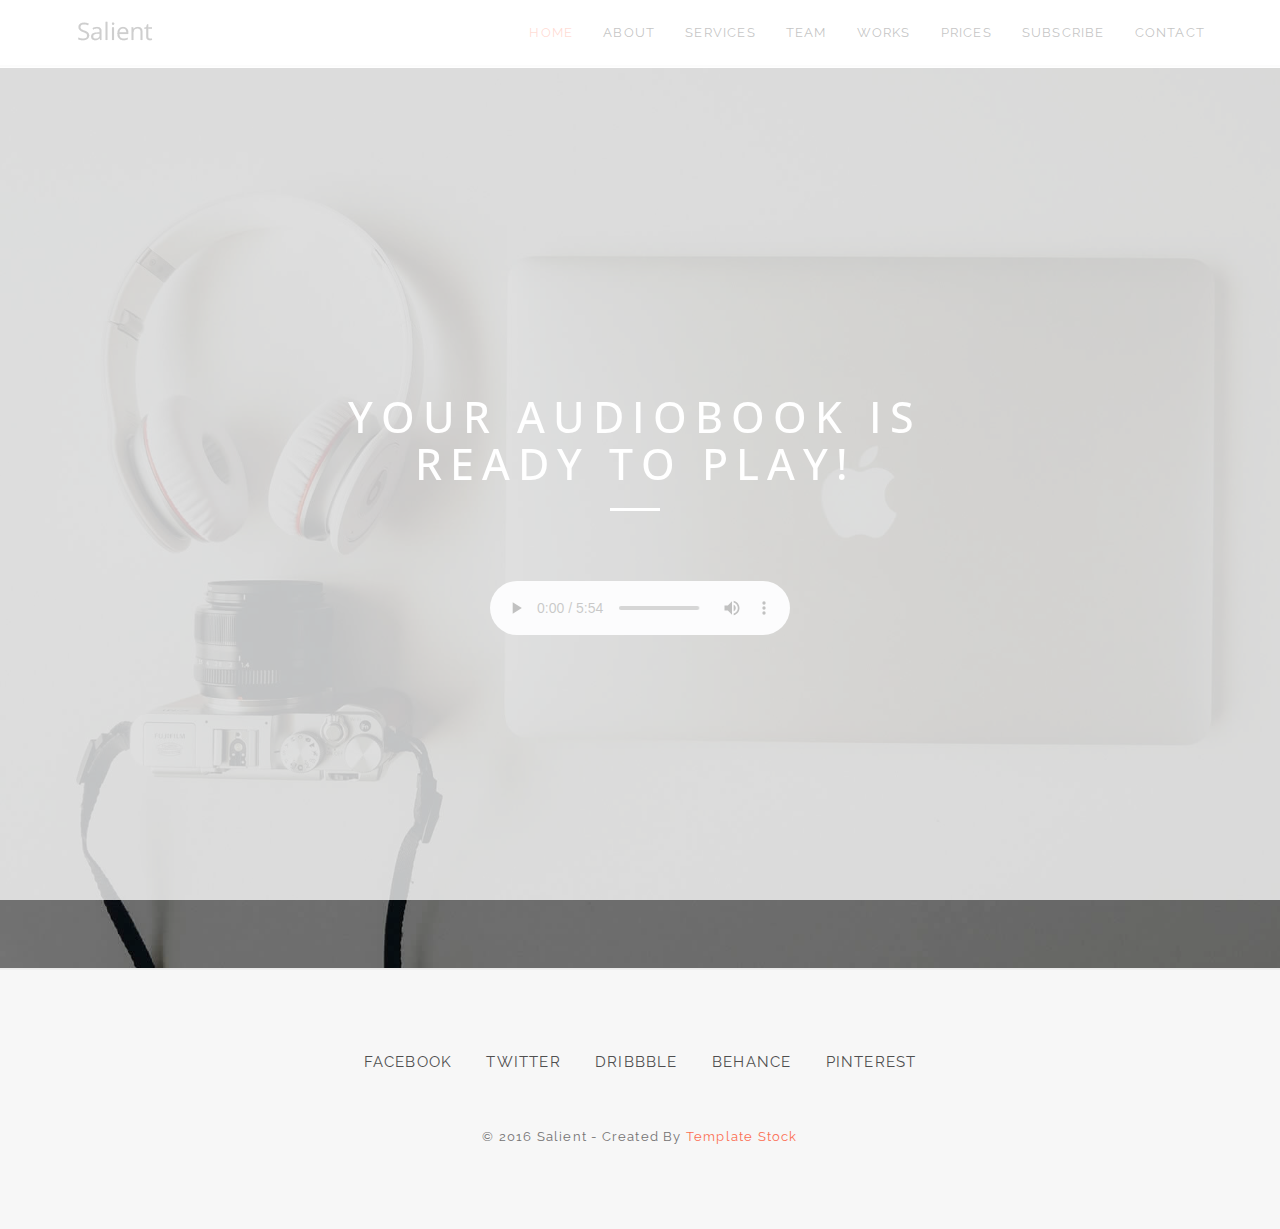
==== templates/index.html @ 5ad62d3e "Initial commit" ====
﻿<!DOCTYPE html>
<!--
	Salient by TEMPLATE STOCK
	templatestock.co @templatestock
	Released for free under the Creative Commons Attribution 3.0 license (templated.co/license)
-->
<html lang="en">
<head>

  <meta charset="utf-8">
  <meta http-equiv="X-UA-Compatible" content="IE=edge">
  <meta name="viewport" content="width=device-width, initial-scale=1">
  <title>Salient - Free Responsive HTML5 Template | Template Stock</title>

  <!-- Custom Google fonts -->
  <link href='http://fonts.googleapis.com/css?family=Raleway:400,500,300,700' rel='stylesheet' type='text/css'>
  <link href="http://fonts.googleapis.com/css?family=Crimson+Text:400,600" rel="stylesheet" type="text/css">
  <link href="http://fonts.googleapis.com/css?family=Open+Sans:400,300,600" rel="stylesheet" type="text/css">

  <!-- Bootstrap CSS Style -->
  <link rel="stylesheet" href="assets/css/bootstrap.min.css">

  <!-- Template CSS Style -->
  <link rel="stylesheet" href="assets/css/style.css">

  <!-- Animate CSS  -->
  <link rel="stylesheet" href="assets/css/animate.css">

  <!-- FontAwesome 4.3.0 Icons  -->
  <link rel="stylesheet" href="assets/css/font-awesome.min.css">

  <!-- et line font  -->
  <link rel="stylesheet" href="assets/css/et-line-font/style.css">

  <!-- BXslider CSS  -->
  <link rel="stylesheet" href="assets/css/bxslider/jquery.bxslider.css">

  <!-- Owl Carousel CSS Style -->
  <link rel="stylesheet" href="assets/css/owl-carousel/owl.carousel.css">
  <link rel="stylesheet" href="assets/css/owl-carousel/owl.theme.css">
  <link rel="stylesheet" href="assets/css/owl-carousel/owl.transitions.css">

  <!-- Magnific-Popup CSS Style -->
  <link rel="stylesheet" href="assets/css/magnific-popup/magnific-popup.css">

  <!-- HTML5 Shim and Respond.js IE8 support of HTML5 elements and media queries -->
  <!-- WARNING: Respond.js doesn't work if you view the page via file:// -->
  <!--[if lt IE 9]>
    <script src="https://oss.maxcdn.com/html5shiv/3.7.2/html5shiv.min.js"></script>
    <script src="https://oss.maxcdn.com/respond/1.4.2/respond.min.js"></script>
  <![endif]-->
	
</head>
<body>

  <!-- Preload the Whole Page -->
  <div id="preloader">      
    <div id="loading-animation">&nbsp;</div>
  </div>

  <!-- Navbar -->
  <header class="header">
    <nav class="navbar navbar-default navbar-static-top">
      <div class="container">
      <!-- Brand and toggle get grouped for better mobile display -->
        <div class="navbar-header">
          <button type="button" class="navbar-toggle collapsed" data-toggle="collapse" data-target="#navigation-nav">
            <span class="sr-only">Toggle navigation</span>
            <span class="icon-bar"></span>
            <span class="icon-bar"></span>
            <span class="icon-bar"></span>
          </button>
           <a class="navbar-brand" href="#"><img src="assets/images/logo.png" alt=""></a>
        </div>
        <!-- Collect the nav links, forms, and other content for toggling -->
        <div class="collapse navbar-collapse" id="navigation-nav">
          <ul class="nav navbar-nav navbar-right">
            <li class="active"><a class="section-scroll" href="#wrapper">Home</a></li>
            <li><a href="#landing-offer">About</a></li>
            <li><a href="#features-section">Services</a></li>
            <li><a href="#team-section">Team</a></li>
            <li><a href="#screenshots-section">Works</a></li>
            <li><a href="#prices-section">Prices</a></li>
            <li><a href="#subscribe-section">Subscribe</a></li>
            <li><a href="#contact-section">Contact</a></li>
          </ul>
        </div><!-- /.navbar-collapse -->
      </div><!-- /.container -->
    </nav>
  </header>
  <!-- End Navbar -->

  <div id="wrapper">

  <!-- Hero
  ================================================== -->
    <section>
      <div id="hero-section" class="landing-hero" data-stellar-background-ratio="0">
        <div class="hero-content">
          <div class="container">
            <div class="row">
              <div class="col-sm-8 col-sm-offset-2">

                <div class="hero-text">
                  <div class="herolider">
                    <ul class="caption-slides">

                      <li class="caption">
                        <h1>Your Audiobook Is Ready To Play!</h1>
                        <div class="div-line"></div>
                        <p class="hero" id="video-file-name"></p>
                      </li>

                      <li class="caption">
                        <h1>Click to Play</h1>
                        <div class="div-line"></div>
                        <p class="hero">Design &amp; Development</p>
                      </li>


                    </ul>
                  </div> <!-- end herolider -->
                </div> <!-- end hero-text -->

                <div class="hero-btn">
                  <div class="container-md">
                    <audio controls preload="auto">
                        <source src="../audio/transcript.mp3" type="audio/mpeg">
                    </audio>
                </div> <!-- end hero-btn -->

              </div> <!-- end col-md-6 -->
            </div> <!-- end row -->
          </div> <!-- End container -->
        </div> <!-- End hero-content -->
      </div> <!-- End hero-section -->
    </section>
    <!-- End hero section -->


    <section>
      <div class="sep-section"></div>
    </section>

   
    <!-- Footer
    ================================================== -->
    <footer>
      <div id="footer-section" class="text-center">
        <div class="container">
          <div class="row">
            <div class="col-sm-8 col-sm-offset-2">
              <ul class="footer-social-links">
                <li><a href="#">Facebook</a></li>
                <li><a href="#">Twitter</a></li>
                <li><a href="#">Dribbble</a></li>
                <li><a href="#">Behance</a></li>
                <li><a href="#">Pinterest</a></li>
              </ul>
              <p class="copyright">
                &copy; 2016 Salient - Created By <a href="http://templatestock.co">Template Stock</a>
              </p>
            </div> <!-- End col-sm-8 -->
          </div> <!-- End row -->
        </div> <!-- End container -->
      </div> <!-- End footer-section  -->
    </footer>
    <!-- End footer -->

  </div> <!-- End wrapper -->

  <!-- Back-to-top
  ================================================== -->
  <div class="back-to-top">
    <i class="fa fa-angle-up fa-3x"></i>
  </div> <!-- end back-to-top -->

  <!-- JS libraries and scripts -->
  <script src="assets/js/jquery-1.11.3.min.js"></script>
  <script src="assets/js/bootstrap.min.js"></script>
  <script src="assets/js/bootstrap-hover-dropdown.min.js"></script>
  <script src="assets/js/jquery.appear.min.js"></script>
  <script src="assets/js/jquery.bxslider.min.js"></script>
  <script src="assets/js/jquery.owl.carousel.min.js"></script>
  <script src="assets/js/jquery.countTo.js"></script>
  <script src="assets/js/jquery.easing.1.3.js"></script>
  <script src="assets/js/jquery.imagesloaded.min.js"></script>
  <script src="assets/js/jquery.isotope.js"></script>
  <script src="assets/js/jquery.placeholder.js"></script>
  <script src="assets/js/jquery.smoothscroll.js"></script>
  <script src="assets/js/jquery.stellar.min.js"></script>
  <script src="assets/js/jquery.waypoints.js"></script>
  <script src="assets/js/jquery.fitvids.js"></script>
  <script src="assets/js/jquery.magnific-popup.min.js"></script>
  <script src="assets/js/jquery.ajaxchimp.min.js"></script>
  <script src="assets/js/jquery.countdown.js"></script>
  <script src="assets/js/jquery.navbar-scroll.js"></script>
  <script src="http://maps.google.com/maps/api/js?sensor=false"></script>
  <script src="assets/js/jquery.gmaps.js"></script>
  <script src="assets/js/main.js"></script>

</body>
</html>
---- templates/assets/css/style.css ----
/***********************************************************************************************
	Salient by TEMPLATE STOCK
	templatestock.co @templatestock
	Released for free under the Creative Commons Attribution 3.0 license (templated.co/license)
    
**********************************************************************************************/

/***********************************************************************************************/
/* TABLE OF CONTENTS: */
/***********************************************************************************************/

/*------------------------------------------------------------------------


  01. Common Styles
      -Typography
      -Buttons
      -Form
  02. Preloader
  03. Navbar
  04. Hero section
      -Hero section 2
      -Hero section 3
      -Hero section 4
  05. Home hero
  06. About Section
  07. Choose Section
  08. Projects Section
  09. Clients section
  10. Statistics Section
  11. Call-to-action section
  12. Services
  13. Portfolio Page
  14. Tweet section
  15. Blog-section
  16. Contact section
  17. Google maps
  18. Single-project
  19. Landing page
      -Features Section
      -Video section
      -Offer section
      -Screenshots
      -Subscribe section
      -Testimonials section
  20. Landing Blog
      -Pagination
      -Comments section
      -Sidebar
      -About widget
      -Tags
      -Recent Posts 
  21. App landing page
  22. Coming soon page
  23. Personal page
  24. Footer
  25. Back to top
  26. Responsive Part

--------------------------------------------------------------------------*/



/***********************************************************************************************/
/* =Common Styles */
/***********************************************************************************************/

body {
  font-family: 'Raleway', sans-serif;
  color: #737272;
  line-height: 24px;
  font-size: 13px;
  letter-spacing: 1.2px;
  -webkit-font-smoothing: antialiased;
  padding-top: 68px;
  position: relative;
}

a {
  color: #fc6e51;
  -webkit-transition: all .25s ease-in-out;
     -moz-transition: all .25s ease-in-out;
      -ms-transition: all .25s ease-in-out;
       -o-transition: all .25s ease-in-out;
          transition: all .25s ease-in-out;
}

a:hover, a:focus {
  text-decoration: none;
}

img {
  max-width: 100%;
}

.dark-bg {
  background: #34353A;
}

.white-bg {
  background: #fff;
}

.without-padding {
  padding: 0;
}

.marg-0 {
  margin: 0;
}

.pad-b-0 {
  padding-bottom: 0!important;
}

.pad-t-100 {
  padding-top: 100px!important;
}

.bg-gray {
  background: #e5e5e5;
}

.form-control::-moz-placeholder {
  color: #494949;
}
.form-control:-ms-input-placeholder {
  color: #494949;
}
.form-control::-webkit-input-placeholder {
  color: #494949;
}

/***********************************************************************************************/
/* =Typography */
/***********************************************************************************************/

h1, h2, h3, h4, h5, h6, .h1, .h2, .h3, .h4, .h5, .h6 {
  font-weight: 700;
  color: #1f2021;
  text-transform: uppercase;
}

h1, .h1, h2, .h2, h3, .h3 {
  margin-top: 0;
  margin-bottom: 20px;
}

h1, .h1 {
  font-family: 'Abel', sans-serif;
  font-size: 46px;
  font-weight: 400;
  letter-spacing: 2px;
}

h2 {
  font-size: 24px;
}  

h3 {
  font-size: 17px;
}

h4 {
  font-size: 15px;
}

h5 {
  font-size: 12px;
}

h6 {
  font-size: 10px;
}

p {
  margin: 0;
}

.title-section hr {
  width: 15%;
}

.title-section  p {
  font-size: 15px;
  line-height: 26px;
  font-weight: 400;
  letter-spacing: 1.5px;
}

.pad-sec {
  padding: 100px 0!important;
}

.title-section {
  padding-left: 30px;
  padding-right: 30px;
}

.sep-section {
  height: 1px;
  border-bottom: 1px solid #EAEAEA;
}

/***********************************************************************************************/
/* =Buttons */
/***********************************************************************************************/

.btn {
  font-size: 13px;
  letter-spacing: 1px;
  padding: 14px 25px;
  border-radius: 1px;
  -webkit-transition: all .25s ease-in-out;
     -moz-transition: all .25s ease-in-out;
      -ms-transition: all .25s ease-in-out;
       -o-transition: all .25s ease-in-out;
          transition: all .25s ease-in-out;
}

.btn:active, .btn.active {
  outline: 0;
  background-image: none;
  -webkit-box-shadow: none;
          box-shadow: none;
}

.btn:focus, .btn:active:focus, .btn.active:focus, .btn.focus, .btn:active.focus, .btn.active.focus {
  outline: 0;
}

.btn-primary:hover, .btn-primary:focus, .btn-primary.focus, 
.btn-primary:active, .btn-primary.active, .open>.dropdown-toggle.btn-primary {
  color: #fff;
  background-color: #000;
  border-color: #000;
}

.btn-xs {
  padding: 5px 14px;
  font-size: 11px;
  text-transform: uppercase;
  letter-spacing: 2px;
}

.btn-sm {
  padding: 8px 37px;
  font-size: 12px;
  -webkit-border-radius: 2px;
     -moz-border-radius: 2px;
          border-radius: 2px;
}

.btn-lg {
  padding: 15px 35px;
}

.btn-primary {
  text-transform: uppercase;
  background-color: #fc6e51;
  border-color: #fc6e51;
}

.btn-black {
  text-transform: uppercase;
  color: #fff;
  background-color: #000;
  border-color: #000;
}

.btn-black:hover {
  background-color: #fc6e51;
  border-color: #fc6e51;
  color: #fff;
}

.btn-clean {
  border-color: #F5F5F5;
  color: #F5F5F5;
  text-transform: uppercase;
  letter-spacing: 0;
}

.btn-clean:hover, .btn-clean:focus, .btn-clean:active {
  color: #fff;
}

.btn-dark {
  color: #FFF;
  text-transform: uppercase;
  background: rgba(34,34,34, .9);
  font-weight: 400;
  border-color: rgba(0,0,0, .7);
}

.btn-dark:hover, .btn-dark:active, .btn-dark:focus, .btn-dark:visited {
  color: rgba(255,255,255, .85);
  background: rgba(0,0,0, .7);
  outline: 0;
  box-shadow: none;
}

.btn-light {
  background: #f3f3f3;
  color: #000;
}

.call-btn {
  text-transform: uppercase;
  letter-spacing: 2px;
  padding: 12px 20px;
  font-size: 12px;
  border-radius: 0;
  border: none;
  outline: none;
  display: inline-block;
}

.btn-gray {
  color: #777;
  background: #e5e5e5;
}

/***********************************************************************************************/
/* =Form */
/***********************************************************************************************/

.form-group {
  margin-bottom: 20px;
}

.form-control {
  font-size: 12px;
  color: #555;
  background-color: #fff;
  background-image: none;
  border: 1px solid #ccc;
  border-radius: 1px;
  height: auto;
  padding: 9px 12px;
    -webkit-box-shadow: none;
  -moz-box-shadow: none;
  box-shadow: none;
  -webkit-transition: all 0.2s cubic-bezier(0.000, 0.000, 0.580, 1.000);
  -moz-transition: all 0.2s cubic-bezier(0.000, 0.000, 0.580, 1.000);
  -o-transition: all 0.2s cubic-bezier(0.000, 0.000, 0.580, 1.000);
  -ms-transition: all 0.2s cubic-bezier(0.000, 0.000, 0.580, 1.000);
  transition: all 0.2s cubic-bezier(0.000, 0.000, 0.580, 1.000);
}

.form-control:focus {
  color: #111;
  border-color: rgba(0,0,0, .7);
  -webkit-box-shadow: none;
  -moz-box-shadow: none;
  box-shadow: none;
  outline: none;
}

/***********************************************************************************************/
/* =Preloader */
/***********************************************************************************************/ 

#preloader {
  background-color: #FFF;
  bottom: 0;
  left: 0;
  position: fixed;
  right: 0;
  top: 0;
  z-index: 999999;
}

#loading-animation {
  background-image: url("../images/loading.GIF") ;
  opacity: 0.7;
  background-position: center center;
  background-repeat: no-repeat;
  height: 200px;
  left: 50%;
  margin: -100px 0 0 -100px;
  position: absolute;
  top: 50%;
  width: 200px;
  border-radius: 4px;
}

/************************************************************************
// =Navbar
*************************************************************************/

.navbar-default {
  background: #fff;
  border: none;
  width: 100%;
  margin-bottom: 0;
  position: absolute;
  top: 0;
  border-bottom: 2px solid #f0f0f0;
}
.navbar.active {
  position: fixed;
  opacity: 0.95;
  border: 1px solid #E8E8E8;
}

.navbar-nav {
  margin: 7.5px -10px;
}

.navbar-default .navbar-nav > li > a {
  color: #060606;
  text-transform: uppercase;
  -webkit-transition: color .3s ease-in-out;
  -moz-transition: color .3s ease-in-out;
  -ms-transition: color .3s ease-in-out;
  -o-transition: color .3s ease-in-out;
  transition: color .3s ease-in-out;
}

.navbar-default .navbar-nav > .active > a, .navbar-default .navbar-nav > .active > a:hover, .navbar-default .navbar-nav > 
.active > a:focus {
  background: transparent;
  color: #fc6e51;
}

.navbar-default .navbar-nav > li > a:hover, .navbar-default .navbar-nav > li > a:focus {
  color: #fc6e51;
}

.dropdown-menu {
  top: 117%;
  font-size: 12px;
  text-transform: uppercase;
    -webkit-box-shadow: none;
  box-shadow: none;
  border-radius: 2px;
  border-top: 0;
  padding: 12px 5px;
}

.dropdown-menu>li>a {
  padding: 3px 15px;
  line-height: 1.7;
  letter-spacing: 2px;
}

.dropdown-menu>li>a:focus, .dropdown-menu>li>a:hover {
  background-color: #fff;
  color: #fc6e51;
}

.navbar-default .navbar-nav>.open>a, .navbar-default .navbar-nav>.open>a:focus, .navbar-default .navbar-nav>.open>a:hover {
  background-color: #fff;
  color: #fc6e51;
}

.navbar-default .dropdown:hover>.dropdown-menu {
  display: block;
}

/***********************************************************************************************/
/* =Hero section */
/***********************************************************************************************/

#hero-section {
  position: relative;
  display: table;
  width: 100%;
}

.home-hero:before {
  position: absolute;
  content: '';
  top: 0;
  left: 0;
  background: rgba(0, 0, 0, 0.4);
  width: 100%;
  height: 100%;
  z-index: 1;
}

.home-hero {
  background: url('../images/hero-bg/home.jpg');
  background-size: cover;
}

/***********************************************************************************************/
/* =Hero section-2 */
/***********************************************************************************************/

.home-hero-2:before {
  position: absolute;
  content: '';
  top: 0;
  left: 0;
  background: rgba(0, 0, 0, 0.4);
  width: 100%;
  height: 100%;
  z-index: 1;
}

.home-hero-2 {
  background: url('../images/hero-bg/home-2.jpg');
  background-size: cover;
}

/***********************************************************************************************/
/* =Hero section-3 */
/***********************************************************************************************/

.home-hero-3:before {
  position: absolute;
  content: '';
  top: 0;
  left: 0;
  background: rgba(0, 0, 0, 0.4);
  width: 100%;
  height: 100%;
  z-index: 1;
}

.home-hero-3 {
  background: url('../images/hero-bg/home-3.jpg');
  background-size: cover;
}

/***********************************************************************************************/
/* =Hero section-4 */
/***********************************************************************************************/

.home-hero-4:before {
  position: absolute;
  content: '';
  top: 0;
  left: 0;
  background: rgba(0, 0, 0, 0.4);
  width: 100%;
  height: 100%;
  z-index: 1;
}

.home-hero-4 {
  background: url('../images/hero-bg/home-4.jpg');
  background-size: cover;
}

/***********************************************************************************************/
/* =Home hero */
/***********************************************************************************************/

.hero-content {
  position: relative;
  display: table-cell;
  vertical-align: middle;
  width: 100%;
  height: 100%;
  margin: 0 auto;
  z-index: 2;
  text-align: center;
}

.hero-content h1, p.hero {
  color: #fff;
}

.hero-content h1 {
  font-family: 'Open Sans', sans-serif;
  font-size: 43px;
  font-weight: 500;
  letter-spacing: 8px;
  text-transform: uppercase;
}

.div-line {
  width: 50px;
  background-color: #fff;
  height: 3px;
  margin: 20px auto;
}

p.hero {
  font-family: 'Crimson Text', serif;
  font-style: italic;
  color: #fff;
  font-size: 25px;
  line-height: 32px;
  display: block;
  margin-top: 20px;
}

.hero-btn {
  margin-top: 50px;
}

ul.caption-slides {
  padding-left: 0;
}

ul.caption-slides li {
  text-align: center;
}

/***********************************************************************************************/
/* =About Section */
/***********************************************************************************************/

.about-hero {
  background: url('../images/hero-bg/about.jpg');
  background-size: cover;
}

.about-hero:before {
  position: absolute;
  content: '';
  top: 0;
  left: 0;
  background: rgba(0, 0, 0, 0.4);
  width: 100%;
  height: 100%;
  z-index: 1;
}

#about-us-section {
  padding: 100px 0;
}

.about-studio h4, .what-do h4, .process-work h4 {
  letter-spacing: 2px;
  font-size: 17px;
  font-weight: 500;
  margin-bottom: 15px;
}

.btn-link-a {
  cursor: pointer;
  color: rgba(17, 17, 17, 0.9);
  text-transform: uppercase;
  display: block;
  font-weight: 500;
  margin-top: 25px;
}

.btn-link-a:hover {
  color: #000;
}

#about-section {
  padding: 110px 0 120px 0!important;
}

.big-title-sec {
  text-align: center;
  padding-bottom: 100px;
}


.big-title-sec hr {
  border: 1.5px solid #000;
  margin: 30px auto;
  width: 80px!important;
  margin-bottom: 50px;
}

.big-title-sec .big-title {
  font-weight: 300;
  text-transform: none;
  font-size: 24px;
  color: #000;
}

.big-title-sec .big-subtitle {
  font-family: 'Raleway', sans-serif;
  letter-spacing: 1.3px;
  margin-top: 0;
  margin-bottom: 28px;
  font-size: 32px;
  font-weight: 300;
  line-height: 1.45;
  text-transform: none;
  color: #000;
}

.big-title-sec p {
  font-size: 16px;
  line-height: 28px;
  letter-spacing: 1.7px;
  font-weight: 300;
}

.big-title-sec .view-more {
  padding-top: 50px;
}

.big-title-sec .view-more a.btn-primary {
  margin-right: 2px;
}

.big-title-sec .view-more a.btn-primary:hover {
  opacity: .8;
  background: #fc6e51;
  border: 1px solid #fc6e51;
}

.about-box {
  text-align: center;
}

.alt-about-icon {
  padding-top: 10px;
  font-size: 44px;
  line-height: 0.9;
  color: #fc6e51;
}

.about-box h4 {
  font-weight: 600;
  letter-spacing: 1.7px;
  padding-top: 15px;
  padding-bottom: 8px;
}

/***********************************************************************************************/
/* =Choose Section */
/***********************************************************************************************/

#choose-section .title-section, #soon-services-section .title-section {
  padding-bottom: 80px;
}

.choose-image, .soon-services-image {
  text-align: center;
}

ul.choose-list, ul.soon-list {
  list-style: none;
  padding: 0;
  padding-top: 50px;
}

ul.choose-list li, ul.soon-list li {
  margin-bottom: 30px;
}

.iconbox {
  float: left;
  width: 50px;
  height: 50px;
  text-align: center;
}

.iconbox i {
  font-size: 32px;
  color: #fc6e51
}

.choose-box-content, .soon-box-content {
  margin-left: 70px;
}

.choose-box-content h6, .soon-box-content h6 {
  margin-top: 0;
  font-size: 14px;
  font-weight: 500;
  letter-spacing: 2px;
  margin-bottom: 15px;
}

/***********************************************************************************************/
/* =Projects Section */
/***********************************************************************************************/

#projects-section {
  padding: 100px 0 80px 0!important;
}

#projects-section .title-section {
  padding-bottom: 80px;
}

#type-masory {
  width: 100%;
}

#projects-section #type-masory .project {
  overflow: hidden;
  margin-bottom: 30px;
}

.project-item a {
  position: relative;
  display: block;
}

.project-item a img {
  width: 100%;
  height: auto;
  vertical-align: middle;
}

/*Overlay projects*/

.overlay {
  position: absolute;
  top: 10px;
  left: 10px;
  bottom: 10px;
  right: 10px;
  background: rgba(15, 15, 15, 0.9);
  opacity: 0;
  -webkit-transition: all .5s ease;
     -moz-transition: all .5s ease;
      -ms-transition: all .5s ease;
       -o-transition: all .5s ease;
          transition: all .5s ease;
}

.overlay .overlay-inner {
  position: absolute;
  top: 40%;
  width: 100%;
  text-align: center;
  bottom: 0;
}

.overlay .overlay-inner h3 {
  color: #F0F0F0;
  margin-bottom: 15px;
  -webkit-transition: all .5s;
     -moz-transition: all .5s;
      -ms-transition: all .5s;
       -o-transition: all .5s;
          transition: all .5s;
  -webkit-transform: translateY(-30px);
     -moz-transform: translateY(-30px);
      -ms-transform: translateY(-30px);
       -o-transform: translateY(-30px);
          transform: translateY(-30px);
}

.overlay .overlay-inner p {
  color: #DBDBDB;
  -webkit-transition: all .5s;
     -moz-transition: all .5s;
      -ms-transition: all .5s;
       -o-transition: all .5s;
          transition: all .5s;
  -webkit-transform: translateY(30px);
     -moz-transform: translateY(30px);
      -ms-transform: translateY(30px);
       -o-transform: translateY(30px);
          transform: translateY(30px);
  margin-bottom: 15px;
}

a:hover .overlay .overlay-inner h3 {
  -webkit-transform: translateY(0);
     -moz-transform: translateY(0);
      -ms-transform: translateY(0);
       -o-transform: translateY(0);
          transform: translateY(0);
}

a:hover .overlay .overlay-inner p, a:hover .overlay .overlay-inner span {
  -webkit-transform: translateY(0);
     -moz-transform: translateY(0);
      -ms-transform: translateY(0);
       -o-transform: translateY(0);
          transform: translateY(0);
}

.overlay-inner span {
  font-size: 42px;
  color: #DBDBDB;
  font-weight: 300;
  -webkit-transition: all .7s;
     -moz-transition: all .7s;
      -ms-transition: all .7s;
       -o-transition: all .7s;
          transition: all .7s;
  -webkit-transform: translateY(30px);
     -moz-transform: translateY(30px);
      -ms-transform: translateY(30px);
       -o-transform: translateY(30px);
}

a:hover .overlay {
  opacity: 1;
}

.view-more {
  text-align: center;
  padding-top: 60px;
}

#masonry-projects-section {
  padding: 0 0 100px 0;
}

#masonry-projects-section #type-masory .project {
  padding-bottom: 30px;
}

/***********************************************************************************************/
/* =clients section*/
/***********************************************************************************************/

.clients-bg {
  background: url('../images/clients/clients-bg.jpg') center top;
  position: relative;
  padding: 60px 0;
}

.clients-bg:before {
  position: absolute;
  content: '';
  top: 0;
  left: 0;
  background: rgba(5,5,5,0.8);
  width: 100%;
  height: 100%;
  z-index: 2;
}

.clients-bg .container {
  position: relative;
  z-index: 3;
}

.client {
  padding: 30px;
}

.client a {
  display: block;
}

.client a img {
  width: 100%
}

.client a:hover {
  opacity: .8;
}

/***********************************************************************************************/
/* =Statistics Section */
/***********************************************************************************************/

#statistic-section {
  background: url('../images/temp/stats-bg.jpg') center top;
  position: relative;
  text-align: center;
  padding-top: 70px;
}

#statistic-section:before {
  position: absolute;
  content: '';
  top: 0;
  left: 0;
  background: rgba(5,5,5,0.8);
  width: 100%;
  height: 100%;
  z-index: 2;
}

#statistic-section .container {
  position: relative;
  z-index: 3;
}

.statistic-percent {
  padding-bottom: 70px;
}

span.percentfactor {
  color: #fff;
  font-size: 42px;
  margin-bottom: 4px;
}

.fact p {
  color: #fff;
  margin-top: 10px;
  text-transform: uppercase;
}

/***********************************************************************************************/
/* =Team Section */
/***********************************************************************************************/

#team-section .title-section {
  margin-bottom: 80px;
}

#team-section .title-section, .team-members .magnifier-inner {
  text-align: center;
}

.member-team {
  position: relative;
  cursor: pointer;
}

.member-team img {
  width: 100%;
}

.member-team .magnifier {
  position: absolute;
  height: 100%;
  width: 100%;
  top: 0;
  left: 0;
  background: rgba(255, 255, 255, 0.9);
  opacity: 0;
  -webkit-transition: all .5s ease;
     -moz-transition: all .5s ease;
      -ms-transition: all .5s ease;
       -o-transition: all .5s ease;
          transition: all .5s ease;
}

.member-team .magnifier:hover {
  opacity: 1;
}

.member-team .magnifier .magnifier-inner {
  position: absolute;
  width: 100%;
  top: 20%;
  padding: 0 20px;
}

.member-team .magnifier .magnifier-inner p {
  font-size: 12px;
  color: #999;
  line-height: 24px;
  margin-bottom: 40px;
}

.member-team .magnifier .magnifier-inner ul.social-icons {
  list-style-type: none;
  padding: 0;
}

.member-team .magnifier .magnifier-inner ul.social-icons li {
  display: inline-block;
  margin-left: 5px;
}

.member-team .magnifier .magnifier-inner ul.social-icons li:first-child {
  margin: 0;
}

.member-team .magnifier .magnifier-inner ul.social-icons li a {
  display: block;
  width: 40px;
  height: 40px;
  line-height: 38px;
}

.member-team .magnifier .magnifier-inner ul.social-icons li a i {
    color: #8e8e8e;
}

.member-team .magnifier .magnifier-inner ul.social-icons li a:hover i {
  color: #000;
}

#about-team {
  padding: 0px 0 100px 0;
}

#about-team p, #personal-skills p {
  line-height: 26px;
}

#about-team .title-section, #personal-skills .title-section {
  text-align: left;
  padding-left: 0;
}

#about-team h3, #personal-skills h3 {
  font-size: 18px;
  font-weight: 400;
  letter-spacing: 1.6px;
}

.p-bar {
  margin-bottom: 8px;
}

.progress {
  height: 6px;
  border-radius: 1px;
  margin-bottom: 5px;
}

.progress-bar {
  background: #111;
}

.progress-meta {
  overflow: hidden;
}
h6.progress-title, h6.progress-value {
  color: #676767;
  font-size: 13px;
  font-weight: 300;
  letter-spacing: 1.6px;;
}

h6.progress-title {
  float: left;
}

h6.progress-value {
  float: right;
}

/***********************************************************************************************/
/* =Call-to-action section */
/***********************************************************************************************/

#call-to-action-section {
  padding: 60px 0;
  background: #eb7a5c;
}

#call-to-action-section h2, #call-to-action-section p {
  color: #fff;
  text-align: center;
}

#call-to-action-section h2 {
  font-size: 28px;
  letter-spacing: 1.1px;
  font-weight: 300;
  color: #fff;
  margin: 20px 0;
  margin-top: 0;
}

#call-to-action-section p {
  margin: 20px 0
}

#call-to-action-section .call-action-btn {
  text-align: center;
  margin-top: 40px;
}

/***********************************************************************************************/
/* =Services*/
/***********************************************************************************************/

.services-hero {
  background: url('../images/hero-bg/services.jpg');
  background-size: cover;
}

.services-hero:before {
  position: absolute;
  content: '';
  top: 0;
  left: 0;
  background: rgba(0, 0, 0, 0.4);
  width: 100%;
  height: 100%;
  z-index: 1;
}

#services-section {
  padding: 100px 0 50px 0;
}

#services-section .title-section {
  padding-bottom: 80px;
}

.service-post {
  padding: 30px 0;
}

.service-post h4 {
  margin-top: 15px;
  margin-bottom: 20px;
}

.service-icon {
  font-size: 42px;
  color: #111;
  padding-bottom: 15px;
}

#banner-services {
  background: url('../images/temp/stats-bg.jpg') center top;
  position: relative;
  border-bottom: 1px solid transparent;
}

#banner-services:before {
  position: absolute;
  content: '';
  top: 0;
  left: 0;
  background: rgba(5,5,5,0.8);
  width: 100%;
  height: 100%;
  z-index: 2;
}

#banner-services .container {
  position: relative;
  z-index: 3;
}

.banner-content {
  margin: 140px 0;
}

.banner-content, .banner-content h3 {
  color: #fff;
}

.banner-content h3 {
  font-weight: 400;
  letter-spacing: 2.6px;
  font-size: 19px;
}

.banner-decription {
  font-weight: 300;
}

.banner-image {
    margin: -40px 0 0 0;
    text-align: right;
}

.banner-content a {
  letter-spacing: 1.6px;
  margin-top: 30px;
}

#action-section {
  padding: 100px 0;
  background-color: #f7f7f7;
  border-top: 1px solid #ebebeb;
}

#action-section h2 {
  padding-bottom: 25px;
  font-weight: 500;
  text-transform: capitalize;
}

#action-section .btn+.btn {
  margin-left: 20px;
}

.white-bg {
  background: #fff;
}

.dark-bg-1 {
  background: #333;
}

.work-process {
    padding: 100px 0;
}

.process {
  padding-top: 30px;
}

.process-icon span {
  font-size: 40px;
  color: #fc6e51;
}

.process h5 {
  font-size: 14px;
  font-weight: 500;
  text-transform: none;
  margin-top: 15px;
}

#prices-section .title-section {
  padding-bottom: 80px;
}

ul.price-table {
  list-style-type: none;
  padding: 0px;
  margin: 25px 20px;
  text-align: center;
  border: 1px solid #f1f1f1;
}

ul.price-table li {
  padding: 5px 0;
  text-transform: uppercase;
  color: #000;
}

.title-price {
  border-bottom: 1px solid #f1f1f1;;
  padding: 25px!important;
  font-weight: 500;
}

.title-price h3 {
  margin-bottom: 0;
}

.price-table .price-box {
  padding: 30px;
  border-bottom: 1px solid #f1f1f1;
  position: relative;
  margin-bottom: 30px;
}

p.price {
  font-size: 38px;
  font-weight: 700;
  color: #000;
  position: relative;
  padding-left: 10px;
  padding-bottom: 10px;
}

span.currency {
  font-size: 18px;
  vertical-align: top;
}

p.months {
  text-transform: none!important;
  color: #737272!important;
}

ul.price-table li .btn {
  margin: 30px;
}

/***********************************************************************************************/
/* =Portfolio Page */
/***********************************************************************************************/

.portfolio-hero {
  background: url('../images/hero-bg/02.jpg');
  background-size: cover;
}

.portfolio-hero:before {
  position: absolute;
  content: '';
  top: 0;
  left: 0;
  background: rgba(0, 0, 0, 0.4);
  width: 100%;
  height: 100%;
  z-index: 1;
}

#portfolio-section {
  padding: 80px 0;
}

ul.filter-list {
  padding: 60px 0 80px 0;
  list-style: none;
  text-align: center;
}

ul.filter-list li {
  display: inline-block;
  margin-right: 10px;
}

ul.filter-list li a {
  display: block;
  cursor: pointer;
  color: rgb(73, 73, 73);
  font-style: italic;
  font-size: 14px;
}

ul.filter-list li a:hover {
  color: #fc6e51;
}

ul.filter-list li a.active {
  color: #fc6e51;
}

ul.filter-list li a:after {
  content: "/";
  color: #898989;
  padding-left: 15px;
}

ul.filter-list li:last-child a:after {
    content: "";
}

.gallery-masory {
    width: 100%;
}

.portfolio-items .gallery-masory .gallery-item {
  overflow: hidden;
  padding-left: 5px;
  padding-right: 5px;
  margin-bottom: 10px;
}

/***********************************************************************************************/
/* =Tweet section*/
/***********************************************************************************************/

#tweet-section {
  background: url('../images/temp/tweet-bg.jpg') center top;
  position: relative;
  padding: 80px 0;
}

#tweet-section:before {
  position: absolute;
  content: '';
  top: 0;
  left: 0;
  background: rgba(5,5,5,0.9);
  width: 100%;
  height: 100%;
  z-index: 2;
}

#tweet-section .container {
  position: relative;
  z-index: 3;
}

span.tweet-icon {
  display: block;
  color: #F4F4F4;
  font-size: 34px;
  margin-bottom: 24px;
  text-align: center;
}

ul.tweet-slider {
  text-align: center;
  padding: 0;
  list-style: none;
}

ul.tweet-slider h3 {
  font-size: 20px;
  color: #fff;
  font-weight: 400;
  text-transform: capitalize;
  letter-spacing: 1.3px;
}

ul.tweet-slider small {
  color: #e6e6e6;
  font-size: 99%;
}

/***********************************************************************************************/
/* =Blog-section section */
/***********************************************************************************************/

#blog-section .title-section {
  padding-bottom: 80px;
}

.entry-image {
  margin-bottom: 23px;
}

.entry-image a {
  display: block;
}

.entry-image a:hover {
  opacity: 0.8;
}

.entry-image img {
  width: 100%;
}

.post-meta {
  padding-bottom: 8px;
}

.post-meta, .post-meta a {
  color: #aaa;
}

.post-meta a:hover {
  color: #111;
}

.post-meta p span.date:after {
  padding: 0 4px 0 8px;
  content: "|";
}

.post-meta p span.author a {
  padding-left: 2px;
}

.post-meta p span.author:after {
  padding: 0 4px 0 8px;
  content: "|";
}  

h4.post-title {
  font-size: 16px;
  font-weight: 500!important;
  letter-spacing: 2.1px;
}

.post-title a {
  color: #4F4F4F;
  font-size: 16px;
}

.blog-more {
  margin-top: 20px;
}

/***********************************************************************************************/
/* =Contact section*/
/***********************************************************************************************/

#contact-section .divider {
  display: inline-block;
}

#contact-section .title-section {
  padding-bottom: 80px;
}

.form-group .form-control.br-b {
  border-top: 0;
  border-left: 0;
  border-right: 0;
}

textarea.form-control {
  min-height: 100px;
}

#contactform .form-group #submit {
  display: block;
  width: 100%;
  margin-top: 10px;
}

.contact-info {
  text-align: center;
  border-top: 1px solid #EEEEEE;
}

.contact-info a {
  color: #4F4F4F;
  font-size: 18px;
  display: block;
  padding: 50px 0;
}

.contact-info a i {
  display: block;
  font-size: 30px;
  margin-bottom: 15px;
}

/***********************************************************************************************/
/* =Google maps*/
/***********************************************************************************************/

#map {
  height: 100%;
  width: 100%;
}

#module-maps {
  position: relative;
  height: 400px;
  width: 100%;
}

/***********************************************************************************************/
/* =Single-project */
/***********************************************************************************************/

#project-head-section {
  padding: 80px 0;
  position: relative;
  background: url('../images/temp/head.jpg');
}

#project-head-section:before {
  position: absolute;
  content: '';
  top: 0;
  left: 0;
  background: rgba(5,5,5,0.7);
  width: 100%;
  height: 100%;
  z-index: 2;
}

#project-head-section img , .project-photo img {
  width: 100%;
}

#project-head-section .container {
  position: relative;
  z-index: 3;
}

#project-head-section h2, #project-head-section p {
  color: #fff;
  text-align: center;
}

#project-head-section h2 {
  font-size: 34px;
  font-weight: 400;
  letter-spacing: 2px;
  margin-bottom: 20px;
}

#project-head-section p {
  text-transform: uppercase;
  letter-spacing: 1.5px;
}

.bx-wrapper img {
  width: 100%;
}

.single-portfolio {
  padding-top: 80px;
}

.project-image img {
  width: 100%;
}

.project-title {
  padding: 30px 0;
  text-align: center;
}

.project-title h6 {
  text-transform: lowercase;
}

.portfolio-desc {
  padding: 50px 0 80px 0;
}

.portfolio-desc h5 {
  border-bottom: 1px solid rgb(221, 221, 221);
  padding-bottom: 10px;
  margin-bottom: 20px;
  font-size: 13px;
}

.portfolio-desc a {
  padding-top: 10px;
  display: block
}

.portfolio-desc a:hover {
  color: #fc6e51;
  opacity: .8;
}

ul.details-list {
  padding: 0;
  list-style-type: none;
}

ul.details-list li {
  padding: 4px 0;
}

ul.details-list li strong {
  color: #000;
}

ul.details-list li:first-child {
  padding-top: 0;
}

ul.details-list li:last-child {
  border: none;
}

.item {
  padding: 5px;
}

.item .overlay .overlay-inner {
  top: 38%;
}

.item .overlay .overlay-inner p {
  margin-bottom: 4px;
}

/*--------------------
  Related Section
----------------------*/

#related-projects {
  padding: 80px 0;
}

#related-projects .related-head h2 {
  text-align: center;
  font-weight: 300;
  letter-spacing: 1.4px;
  font-size: 26px;
  position: relative;
  padding-bottom: 20px;
  margin-bottom: 60px;
}

#related-projects .related-head h2:after {
  content: "";
  width: 80px;
  height: 0;
  border-bottom: 1px solid #eb7a5c;
  position: absolute;
  bottom: 0;
  left: 0;
  right: 0;
  margin: auto;
}

.owl-theme .owl-controls {
  margin-top: 40px!important;
}

/***********************************************************************************************/
/* =Landing page*/
/***********************************************************************************************/

.landing-hero:before {
  position: absolute;
  content: '';
  top: 0;
  left: 0;
  background: rgba(0, 0, 0, 0.5);
  width: 100%;
  height: 100%;
  z-index: 1;
}

.landing-hero {
  background: url('../images/hero-bg/landing.jpg');
  background-size: cover;
}

/*--------------------
  Features Section
----------------------*/

#features-section {
  padding: 120px 0!important;
  padding-bottom: 100px!important;
}

#features-section .title-section {
  padding-bottom: 80px;
}

.features-image {
  text-align: center;
}

.choose-image {
  text-align: center;
}

ul.features-list {
  list-style: none;
  padding: 0;
  padding-top: 50px;
}

ul.features-list li {
  margin-bottom: 30px;
}

.iconbox {
  float: left;
  width: 50px;
  height: 50px;
  text-align: center;
}

.iconbox i {
  font-size: 32px;
  color: #fc6e51
}

.features-box-content {
  margin-left: 70px;
}

.features-box-content h6 {
  margin-top: 0;
  font-size: 14px;
  font-weight: 500;
  letter-spacing: 2px;
  margin-bottom: 15px;
}

.creative-content-left, .creative-content-right {
  padding-top: 100px;
}

#creative-section-1 h2, #creative-section-2 h2, #features-app-section-1 h2, #features-app-section-2 h2 {
  font-weight: 400;
  letter-spacing: 2px;
  font-size: 32px;
  text-transform: capitalize;
}

#creative-section-1 p, #creative-section-2 p, #features-app-section-1 p {
  line-height: 26px;
  font-size: 14px;
}

#creative-section-1 .view-more, #creative-section-2 .view-more, #features-app-section-1 .view-more, #features-app-section-2 .view-more {
  padding-top: 30px;
  text-align: left!important;
}

.img-creative-left figure, .img-creative-right figure {
  padding: 0 25px;
  text-align: center;
}

/*--------------------
  Video section
----------------------*/

#video-section {
  background: url('../images/temp/tweet-bg.jpg') center top;
  position: relative;
  padding: 100px 0;
}

#video-section:before {
  position: absolute;
  content: '';
  top: 0;
  left: 0;
  background: #fc6e51;
  opacity: .9;
  width: 100%;
  height: 100%;
  z-index: 2;
}

#video-section .container {
  position: relative;
  z-index: 3;
}

#video-section .video-section-content a {
  display: block;
  width: 80px;
  height: 80px;
  margin: 0 auto 20px;
  border: 3px solid rgba(255,255,255, .93);
  text-align: center;
  line-height: 78px;
  font-size: 28px;
  color: rgba(255,255,255, .93);
  -webkit-border-radius: 50%;
  -moz-border-radius: 50%;
  border-radius: 50%;
}

#video-section .video-section-content a .fa-play {
  position: relative;
  left: 4px;
}

.video-head {
  font-size: 38px;
  font-weight: 500;
  line-height: 1.3;
  text-align: center;
  color: #fff;
  padding-bottom: 7px;
}

.video-sub-heading {
  font-size: 20px;
  font-weight: 300;
  text-align: center;
  line-height: 1.3;
  opacity: .9;
  color: #fff;
}

/*--------------------
  Offer section
----------------------*/

#landing-offer .title-section h2 {
  padding-bottom: 10px;
  font-weight: 500;
  letter-spacing: 1.5px;
}

.offer-post {
  padding: 30px 0;
}

.offer-post h4 {
  margin-top: 15px;
  margin-bottom: 20px;
  text-transform: none;
  font-weight: 500;
}

.offer-icon {
  font-size: 42px;
  color: #fc6e51;
  padding-bottom: 15px;
}

/*--------------------
  Screenshots
----------------------*/

#screenshots-section .title-section {
  padding-bottom: 80px;
}

.screenshots-carousel .shot {
  padding: 4px;
}

.screenshots-carousel .shot a.zoom {
  display: block;
}

.screenshots-carousel .shot a img {
  border-radius: 3px;
  width: 100%;
}

/*--------------------
  Subscribe section
----------------------*/

#subscribe-section {
  background: #f8f8f8;
  padding: 70px 0;
  border-top: 1px solid #EAEAEA;
  border-bottom: 1px solid #EAEAEA;
}

.newsletter-title {
  margin-bottom: 30px;
}

.newsletter-title h4 {
  font-weight: 400;
}

.newsletter-field {
  width: 65%;
}

#subscriber-email {
  width: 100%;
}

.subscription-success, .subscription-error {
  text-align: center;
  font-weight: 400;
  margin: 20px 0 25px 0;
  font-size: 13px;
}

.subscription-success span, .subscription-error span {
  margin-bottom: 15px;
  font-size: 24px;
}

/*--------------------
  Testimonials section
----------------------*/

#testimonials-section {
  padding: 80px 0;
  text-align: center;

}

ul.testimonials-slider {
  list-style: none;
  margin: 0;
  padding: 0;
}

ul.testimonials-slider li img {
  -webkit-border-radius: 50%;
     -moz-border-radius: 50%;
       -o-border-radius: 50%;
          border-radius: 50%;
  margin-bottom: 35px;
  display: inline-block;
}

ul.testimonials-slider li p {
  font-size: 16px;
  line-height: 28px;
  font-weight: 400;
  margin: 0 0 20px;
  color: #9B9B9B;
  font-style: italic;
  letter-spacing: 1.4px;
}

.testimonials-author {
  color: #fc6e51;
}

.tc-arrows {
  margin-top: 30px;
}

.tc-arrow-left, .tc-arrow-right {
  display: inline-block;
}

.testimonials-carousel a.bx-next, .testimonials-carousel a.bx-prev {
  display: block;
  color: #fc6e51;
  width: 30px;
  height: 30px;
  border: 1px solid #fc6e51;
  text-align: center;
  -webkit-border-radius: 50%;
     -moz-border-radius: 50%;
          border-radius: 50%;
  -webkit-transition: all .3s ease-in-out;
  -moz-transition: all .3s ease-in-out;
  -ms-transition: all .3s ease-in-out;
  -o-transition: all .3s ease-in-out;
  transition: all .3s ease-in-out;
}

.testimonials-carousel a.bx-next:hover, .testimonials-carousel a.bx-prev:hover {
  color: #fff;
  background: #fc6e51;
}

.tc-arrow-left {
  margin-right: 2px;
}

.tc-arrow-right {
  margin-left: 1px;
}

.tc-arrow-left .fa, .tc-arrow-right .fa {
  line-height: 28px;
  font-size: 21px;
  width: 28px;
  height: 28px;
  text-align: center;
}

.tc-arrow-left .fa {
  margin-left: -2px;
}

.tc-arrow-right .fa {
  margin-right: -2px;
}

#testimonials-section .bx-wrapper img {
  width: auto!important;
}

#soon-about-section .title-section {
  padding-bottom: 0;
  padding-top: 100px;
}

/***********************************************************************************************/
/* Landing Blog */
/***********************************************************************************************/

#blog-head {
  position: relative;
  background: url('../images/temp/head.jpg') center top;
  padding: 80px 0!important;
}

#blog-head:before {
  position: absolute;
  content: '';
  top: 0;
  left: 0;
  background: rgba(5,5,5,0.7);
  width: 100%;
  height: 100%;
  z-index: 2;
}

#blog-head .container {
  position: relative;
  z-index: 3;
}

.head-blog-title, .head-blog-subtitle {
  color: #fff;
}

h2.head-blog-title {
  font-size: 36px;
}

.head-blog-subtitle {
  font-weight: 400;
}

.blog-post {
  margin-bottom: 80px;
}

.blog-item-body h3 {
  font-size: 22px;
  font-weight: 500;
  margin: 20px 0 10px 0;
  line-height: 1.4;
}

.blog-entry-meta {
  margin-bottom: 10px;
}

.blog-entry-body p {
  margin-bottom: 13px;
}

.blog-entry-body ul, .blog-entry-body blockquote {
  margin: 15px 0;
}

.breadcrumb {
  background: none;
  text-align: right;
}

#blog-head .breadcrumb {
  margin: 20px 0 0 0;
}

#blog-head .breadcrumb li a {
  color: rgba(255,255,255, .8);
}

#blog-head .breadcrumb li a:hover, #blog-head .breadcrumb li a:focus, #blog-head .breadcrumb li a:visited, #blog-head .breadcrumb li a:active {
  color: rgba(255,255,255, 1);
}

#blog-head .breadcrumb>.active {
  color: #9E9E9E;
}

.img-wrapper a {
  display: block;
}

.img-wrapper a img {
  width: 100%;
  -webkit-transition: all .3s ease-in-out;
     -moz-transition: all .3s ease-in-out;
      -ms-transition: all .3s ease-in-out;
       -o-transition: all .3s ease-in-out;
          transition: all .3s ease-in-out;
}

.blog-media .bx-wrapper .bx-viewport {
  left: 0;
}

.p-name a {
  display: block;
  color: #000;
}

.blog-entry-foot {
  margin-top: 30px;
}

/*--------------------
  Pagination
----------------------*/

.pagination {
  margin: 0;
}

.pagination>li>a, .pagination>li>span {
  margin-right: 4px;
  border-radius: 50%;
}

.pagination>li:first-child>a, .pagination>li:first-child>span, .pagination>li:last-child>a, .pagination>li:last-child>span {
  border-radius: 50%;
}

.pagination>.active>a, .pagination>.active>span, .pagination>.active>a:hover, .pagination>.active>span:hover, 
.pagination>.active>a:focus, .pagination>.active>span:focus {
  background: #272B2F;
  border: 1px solid #272B2F;
}

.pagination>li>a, .pagination>li>span {
  color: #272B2F;
  border: 1px solid transparent;
}

.pagination>li>a:hover, .pagination>li>span:hover, .pagination>li>a:focus, .pagination>li>span:focus {
  background-color: #272B2F;
  border-color: #272B2F;
  outline: 0;
  color: #fff;
}

.blog-post-foot {
  padding: 30px 0;
  border-top: 1px solid #ddd;
  border-bottom: 1px solid #ddd;
  margin-bottom: 60px;
}

.post-tag {
  margin-top: 30px;
}

.blog-post-foot a {
  color: #a2a2a2;
}

/*--------------------
  Comments section
----------------------*/

.comments-list {
  margin: 40px 0 70px;
}

h4.comments-title {
  position: relative;
  padding-bottom: 15px;
  border-bottom: 1px solid #eee;
  font-weight: 500;
  letter-spacing: 2px;
}

#comments .media {
  padding: 30px 0 15px 0;
}

.media-left, .media>.pull-left {
  padding-right: 20px;
}

.media {
  margin-top: 0;
}

.media-body p {
  line-height: 22px;
}

.media-heading {
  color: #fc6e51!important;
  font-size: 15px;
}

.media-heading a:hover {
  color: #000;
}

.comment-meta p {
  font-size: 12px;
  color: #202020;
  margin-bottom: 15px;
}

.comment-reply-link a:hover {
  color: #000;
}

#comments .media.nbm {
  padding: 40px 0 0 0;
}

#reply-title {
  color: #000;
  letter-spacing: 2px;
  font-weight: 400;
  margin-bottom: 5px;
}

.comment-notes {
  margin-bottom: 40px;
}

.required {
  color: #fc6e51;
}

label {
  color: #000;
  font-weight: 500;
}

/*--------------------
  Sidebar
----------------------*/

.widget {
  padding-top: 40px;
  padding-left: 10px;
}

.widget ul {
  padding-left: 0;
  list-style-type: none;
  margin-bottom: 0;
}

.widget li {
  padding: 5px 0;
}

.widget h3 {
  font-weight: 400;
  border-bottom: 1px solid #eee;
  padding: 0 0 12px;
  margin: 0 0 25px
}

.widget a {
  color: #777;
}

.widget a:hover, .widget a:focus, .widget:active {
  color: #000;
}

.widget:first-child {
  padding-top: 0;
}

#search-form {
  position: relative;
}

.input-group .form-control {
  border: 1px solid #dcdcdc;
  padding: 8px 12px;
}

.btn-search {
  border: 1px solid #dcdcdc;
  padding: 7px 20px;
  font-size: 14px;
  letter-spacing: 1.5px;
  color: #A1A1A1;
  background: transparent;
}

.btn-search:hover {
  color: #333;
}

.search-input {
  color: #A1A1A1;
  font-size: 13px;
  font-weight: 300;
}

.search-input::-moz-placeholder {
  color: #A1A1A1;
  opacity: 1;
  letter-spacing: 1.6px;
}
.search-input:-ms-input-placeholder {
  color: #A1A1A1;
  letter-spacing: 1.6px;
}
.search-input::-webkit-input-placeholder {
  color: #A1A1A1;
  letter-spacing: 1.6px;
}

/*--------------------
  About widget
----------------------*/

.widget-about h3 {
  text-align: center;
  border-bottom: 0;
}

.about-widget-img {
  width: 150px;
  max-height: 200px;
  margin: 30px auto 0 auto;
  text-align: center;
  padding-bottom: 30px;
}

.about-widget-img img {
  border-radius: 50%;
}

.widget-about p {
  text-align: center;
}

.widget-social {
  text-align: center;
  list-style: none;
  padding-left: 0;
  margin-bottom: 0;
  padding-top: 20px;
}

.widget-social li {
  display: inline-block;
}

.widget-social li a {
  display: block;
  width: 30px;
  height: 30px;
  margin: 0 3px 6px 3px;
  border-radius: 15px;
  background-color: #f5f5f5;
  line-height: 30px;
  text-align: center;
}

.widget-social li a:hover {
  background-color: #272B2F;
  color: #fff;
}

/*--------------------
  Tags
----------------------*/

.tagcloud a, .post-tag a {
  display: inline-block;
  margin: 0 2px 8px 0;
  padding: 5px 7px;
  border: 1px solid #e9e9e9;
  color: #777;
  font-size: 11px;
  font-weight: 400;
  text-transform: uppercase;
  text-decoration: none;
  letter-spacing: 1px;
  -webkit-transition: all 0.27s cubic-bezier(0.000, 0.000, 0.580, 1.000);
  -moz-transition: all 0.27s cubic-bezier(0.000, 0.000, 0.580, 1.000);
  -o-transition: all 0.27s cubic-bezier(0.000, 0.000, 0.580, 1.000);
  -ms-transition: all 0.27s cubic-bezier(0.000, 0.000, 0.580, 1.000);
  transition: all 0.27s cubic-bezier(0.000, 0.000, 0.580, 1.000);
}

.tagcloud a:hover, .tagcloud a:focus, .tagcloud a:active {
  text-decoration: none;
  border-color: #333;
  color: #111;
}

/*--------------------
  Recent Posts 
----------------------*/

.widget-posts-img {
  float: left;
  margin: 0 7px 0 0;
  width: 80px;
  height: 80px;
}

.widget-posts li a {
  font-size: 14px;
  display: block;
  color: #555;
  text-decoration: none;
  letter-spacing: 1.4px;
}

.widget-posts-descr {
  overflow: hidden;
  padding-left: 5px;
}

/***********************************************************************************************/
/* =App landing page */
/***********************************************************************************************/

.app-hero {
  background: url('../images/hero-bg/app.jpg');
  background-size: cover;
}

.app-hero:before {
  position: absolute;
  content: '';
  top: 0;
  left: 0;
  background: rgba(0, 0, 0, 0.7);
  width: 100%;
  height: 100%;
  z-index: 1;
}

#features-app-section-1, #features-app-section-2 {
  padding: 120px 0;
}

.features-app-content-right {
  padding-top: 30px;
}

#features-app-section-1 h2, #features-app-section-2 h2 {
  margin-bottom: 35px;
}

#features-app-section-1 p {
  margin-bottom: 20px;
  line-height: 29px;
  letter-spacing: 1.4px;
  font-weight: 300;
}

ul.features-app-list {
  list-style-type: none;
  padding-left: 0;
  padding-top: 10px;
}

ul.features-app-list li {
  margin-bottom: 10px;
}

#feature-app-section-2 ul.features-app-list li {
  margin-bottom: 15px!important;
}

.app-feature-icon {
  font-size: 24px;
  color: #fc6e51;
  margin-right: 20px;
}

.feature-app-box-content p {
  margin-top: 0;
  font-size: 14px;
  font-weight: 500;
  letter-spacing: 2px;
  margin-bottom: 10px!important;
  font-weight: 300;
}

.features-app-content-left {
  padding-top: 40px;
}

#features-app-section-2 ul.features-app-list {
  padding-top: 50px;
}

#features-app-section-2 ul.features-app-list li {
  margin-bottom: 15px;
}

#features-app-section-2 .feature-app-box-content {
  display: table;
}

#features-app-section-2 .feature-app-box-content h6 {
  margin-top: 0;
  font-size: 13px;
  font-weight: 500;
  letter-spacing: 2px;
  margin-bottom: 15px;
}

#features-app-section-2 p {
  line-height: 24px;
  font-size: 13px;
  letter-spacing: 1.2px;
}

#perfect-section {
  background: url('../images/temp/bg-3.jpg');
  background-size: cover;
  padding: 80px 0;
  position: relative;
}

#perfect-section:before {
  position: absolute;
  content: '';
  top: 0;
  left: 0;
  background: rgba(0, 0, 0, 0.8);
  width: 100%;
  height: 100%;
  z-index: 1;
}

#perfect-section .container {
  position: relative;
  z-index: 3;
}

#perfect-section h2 {
  font-size: 32px;
  font-weight: 500;
  line-height: 1.3;
  color: #fff;
  margin-bottom: 10px;
}

#perfect-section p {
  font-size: 14px;
  font-weight: 300;
  line-height: 1.7;
  opacity: .9;
  color: #fff;
}

#perfect-section a {
  margin-top: 30px;
}

#download-section {
  position: relative;
  padding: 60px;
  background-size: cover;
  background: url('../images/temp/tweet-bg.jpg');
}

#download-section:before {
  position: absolute;
  content: '';
  top: 0;
  left: 0;
  height: 100%;
  width: 100%;
  background: rgba(0, 0, 0, 0.8);
  z-index: 1;
}

#download-section .container {
  z-index: 3;
  position: relative;
}

#download-section .download-text {
  text-align: center;
}

.download-text h2 {
  line-height: 34px;
  font-weight: 300;
}

.download-text h2 strong {
  font-weight: 400;
  font-size: 26px;
}

.download-text h2, .download-text p {
  color: #fff!important;
}

.download-text p {
  font-size: 14px;
  font-weight: 300;
  margin-bottom: 10px;
}

.download-text a {
  margin-top: 30px;
  display: inline-block;
}

ul.download {
  list-style: none;
  padding-left: 0;
  margin-bottom: 0;
}

ul.download li {
  display: inline-block;
}

ul.download li a {
  display: block;
}

ul.download li a:hover, ul.download li a:focus, ul.download li a:active {
  opacity: .8;
}

ul.download li a img {
  width: 90%;
}

/***********************************************************************************************/
/* = Coming soon page */
/***********************************************************************************************/

.soon-hero {
  background: url('../images/temp/stats-bg.jpg');
  background-size: cover;
}

.soon-hero:before {
  position: absolute;
  content: '';
  top: 0;
  left: 0;
  background: rgba(0, 0, 0, 0.6);
  width: 100%;
  height: 100%;
  z-index: 1;
}

.soon-hero  p {
  color: #fff;
  font-size: 14px;
}

.soon-countdown {
  color: #fff;
  margin-top: 65px;
  text-align: center;
}

.soon-countdown > * {
  text-align: center;
}
.soon-countdown div {
  display: inline-block;
}
.soon-countdown div span {
  width: 150px;
  display: block;     
}
.soon-countdown div span:first-child {
  height: 78px;
  font-weight: 300;
  font-size: 6em;
  line-height: 64px;
}
.soon-countdown div span:last-child {
  height: 20px;
  font-weight: 300;
  font-size: 1.1em;
  line-height: 20px;
}

/***********************************************************************************************/
/* =Personal page*/
/***********************************************************************************************/

.personal-hero {
  background: url('../images/hero-bg/personal.jpg');
  background-size: cover;
}

.personal-hero:before {
  position: absolute;
  content: '';
  top: 0;
  left: 0;
  background: rgba(0, 0, 0, 0.6);
  width: 100%;
  height: 100%;
  z-index: 1;
}

.personal-hero .hero-btn {
  margin-top: 25px;
}

.about-me {
  padding: 11% 9% 0;
}

.about-me h4 {
  padding-bottom: 20px;
  font-size: 16px;
}

.about-me h3 {
  font-size: 20px;
  line-height: 1.35;
}

.about-me p {
  margin-bottom: 30px;
  line-height: 25px;
}

.about-img img {
  width: 100%;
}

#personal-skills {
  padding: 80px 0;
}


#experiences-section .title-section {
  padding-bottom: 80px;
}

#experiences-section .list-experiences {
  margin-bottom: 40px;
}

#experiences-section .list-experiences .time {
  border-bottom: 1px solid #000;
  margin-bottom: 30px;
  padding-bottom: 3px;
}

#experiences-section .list-experiences .time span {
  margin-right: 10px;
}

#experiences-section .list-experiences .time span.fa {
  color: #fc6e51;
  font-size: 16px;
}

#experiences-section .list-experiences .time h4 {
  font-weight: 500;
  letter-spacing: 1.6px;
  color: #000;
}

#experiences-section .list-experiences span, #experiences-section .list-experiences h4 {
  display: inline-block;
}

/***********************************************************************************************/
/* =Footer */
/***********************************************************************************************/

#footer-section {
  padding: 80px 0;
  background: #F7F7F7;
  border-top: 1px solid #EEEEEE;
}

ul.footer-social-links {
  list-style-type: none;
  padding: 0;
}

ul.footer-social-links li {
  display: inline-block;
  margin-left: 30px;
}

ul.footer-social-links li:first-child {
  margin: 0;
}

ul.footer-social-links li a {
  font-size: 15px;
  color: #4F4F4F;
  display: block;
  text-transform: uppercase;
}

ul.footer-social-links li a:after {
  content: "";
  display: block;
  left: 0;
  right: 0;
  height: 1px;
  background: #fe8869;
  opacity: 0;
  -webkit-transform: translateY(5px);
     -moz-transform: translateY(5px);
      -ms-transform: translateY(5px);
       -o-transform: translateY(5px);
          transform: translateY(5px);
  -webkit-transition: all .3s ease;
     -moz-transition: all .3s ease;
      -ms-transition: all .3s ease;
       -o-transition: all .3s ease;
          transition: all .3s ease;
}

ul.footer-social-links li a:hover:after {
  opacity: 1;
  -webkit-transform: translateY(0);
     -moz-transform: translateY(0);
      -ms-transform: translateY(0);
       -o-transform: translateY(0);
          transform: translateY(0);
}

p.copyright {
  padding-top: 40px;
}

/***********************************************************************************************/
/* =Back to top */
/***********************************************************************************************/

.back-to-top {
  text-align: center;
  background: #ed4d2b;
  color: #fff;
  display: none;
  width: 40px;
  height: 40px;
  line-height: 40px;
  font-size: 12px;
  position: fixed;
  right: 25px;
  bottom: 25px;
  opacity: 0.7;
  -webkit-transition: all .3s ease-in-out;
     -moz-transition: all .3s ease-in-out;
      -ms-transition: all .3s ease-in-out;
       -o-transition: all .3s ease-in-out;
          transition: all .3s ease-in-out;
  cursor: pointer;
  z-index: 9999
}

.back-to-top:hover {
  opacity: .9;
}

/***********************************************************************************************/
/* Responsive Part */
/***********************************************************************************************/

@media screen and (max-width: 1200px) {

  #about-section .about {
    padding-top: 40px;
  }

}

@media screen and (max-width: 992px) {

  body {
    padding-top: 55px;
  }

  .navbar .container {
    width: 95%!important;
  }

  .entry-post {
    padding-bottom: 35px;
  }

  #type-masory {
    width: auto;
}

  #about-section .about {
    padding: 90px 70px;
  }

  .member-team .magnifier .magnifier-inner {
    padding: 0 10px;
  }

  .member-team .magnifier .magnifier-inner p:last-of-type {
    display: none;
  }

  ul.price-table {
    margin-left: 0;
    margin-right: 0;
  }

  .banner-image {
    margin-top: 40px!important;
  }

  .gallery-masory {
    width: auto;
  }

  .contactform {
    padding: 80px 10px;
  }

  .portfolio-desc .col-sm-4 {
    margin-bottom: 20px;
  }

  .portfolio-rel figure {
    margin-bottom: 20px;
  }

  .form-inline .form-control, .form-inline .form-group {
    display: block;
  }

  .newsletter-field {
    width: 100%;
  }

  #subscribe-section #subscribe-button {
    display: block;
    width: 100%;
  }

  #blog-head {
    text-align: center!important;
  }

  #search-form {
    margin-top: 30px;
  }

  .breadcrumb {
    text-align: center;
  }

}

@media screen and (max-width: 768px) {

  .navbar .container {
    width: auto;
  }

  .big-title-sec .view-more a {
    margin: 5px 0;
  }

  .hero-content h1 {
    font-size: 38px;
  }

  .soon-countdown div span:first-child {
    font-size: 60px;
  }

  .creative-content-left {
    padding-top: 0;
  }

   #creative-section-1 .view-more {
    text-align: center!important;
   }

 #creative-section-2 .view-more {
    margin-bottom: 80px;
    text-align: center!important;
  }

  .about-studio, .what-do {
    padding-bottom: 35px;
  }

  .member-team {
    margin-bottom: 30px;
  }

  .member-team .magnifier .magnifier-inner {
    padding: 0 30px;
 }

  .member-team .magnifier .magnifier-inner p:last-of-type {
    display: block;
  }

  .banner-content {
    margin-top: 80px;
    margin-bottom: 60px;
    text-align: center;
  }

  .banner-image {
    text-align: center;
    margin-bottom: 40px;
  }

  .client img {
    width: 70%!important;
  }

  .about-me h4 a {
    margin-bottom: 30px;
  }

}

@media screen and (max-width: 640px) {
  
  h1, .h1 {
    font-size: 40px;
  }

    .hero-content h1 {
    font-size: 33px;
  }

  .soon-countdown div span:first-child {
    font-size: 50px;
  }

  p.hero {
    font-size: 14px;
    line-height: 24px;
  }

  .big-title-sec .big-title {
    font-size: 20px;
  }

  .big-title-sec .big-subtitle {
    font-size: 28px;
  }

  .big-title-sec p {
    font-size: 14px;
  }

  #action-section {
    text-align: center;
  }

  #action-section h2 {
    line-height: 1.4;
  }

  #action-section .btn+.btn {
    margin-left: 0;
    margin-top: 20px;
  }

  .client img {
    width: 100%!important;
  }

}

@media screen and (max-width: 480px) {
  .back-to-top {
    visibility: hidden;
  }
}
---- templates/assets/css/et-line-font/style.css ----
@font-face {
	font-family: 'et-line';
	src:url('../../fonts/et-line.eot');
	src:url('../../fonts/et-line.eot?#iefix') format('embedded-opentype'),
		url('../../fonts/et-line.woff') format('woff'),
		url('../../fonts/et-line.ttf') format('truetype'),
		url('../../fonts/et-line.svg#et-line') format('svg');
	font-weight: normal;
	font-style: normal;
}

/* Use the following CSS code if you want to use data attributes for inserting your icons */
[data-icon]:before {
	font-family: 'et-line';
	content: attr(data-icon);
	speak: none;
	font-weight: normal;
	font-variant: normal;
	text-transform: none;
	line-height: 1;
	-webkit-font-smoothing: antialiased;
	-moz-osx-font-smoothing: grayscale;
	display:inline-block;
}

/* Use the following CSS code if you want to have a class per icon */
/*
Instead of a list of all class selectors,
you can use the generic selector below, but it's slower:
[class*="icon-"] {
*/
.icon-mobile, .icon-laptop, .icon-desktop, .icon-tablet, .icon-phone, .icon-document, .icon-documents, .icon-search, .icon-clipboard, .icon-newspaper, .icon-notebook, .icon-book-open, .icon-browser, .icon-calendar, .icon-presentation, .icon-picture, .icon-pictures, .icon-video, .icon-camera, .icon-printer, .icon-toolbox, .icon-briefcase, .icon-wallet, .icon-gift, .icon-bargraph, .icon-grid, .icon-expand, .icon-focus, .icon-edit, .icon-adjustments, .icon-ribbon, .icon-hourglass, .icon-lock, .icon-megaphone, .icon-shield, .icon-trophy, .icon-flag, .icon-map, .icon-puzzle, .icon-basket, .icon-envelope, .icon-streetsign, .icon-telescope, .icon-gears, .icon-key, .icon-paperclip, .icon-attachment, .icon-pricetags, .icon-lightbulb, .icon-layers, .icon-pencil, .icon-tools, .icon-tools-2, .icon-scissors, .icon-paintbrush, .icon-magnifying-glass, .icon-circle-compass, .icon-linegraph, .icon-mic, .icon-strategy, .icon-beaker, .icon-caution, .icon-recycle, .icon-anchor, .icon-profile-male, .icon-profile-female, .icon-bike, .icon-wine, .icon-hotairballoon, .icon-globe, .icon-genius, .icon-map-pin, .icon-dial, .icon-chat, .icon-heart, .icon-cloud, .icon-upload, .icon-download, .icon-target, .icon-hazardous, .icon-piechart, .icon-speedometer, .icon-global, .icon-compass, .icon-lifesaver, .icon-clock, .icon-aperture, .icon-quote, .icon-scope, .icon-alarmclock, .icon-refresh, .icon-happy, .icon-sad, .icon-facebook, .icon-twitter, .icon-googleplus, .icon-rss, .icon-tumblr, .icon-linkedin, .icon-dribbble {
	font-family: 'et-line';
	speak: none;
	font-style: normal;
	font-weight: normal;
	font-variant: normal;
	text-transform: none;
	line-height: 1;
	-webkit-font-smoothing: antialiased;
	-moz-osx-font-smoothing: grayscale;
	display:inline-block;
}
.icon-mobile:before {
	content: "\e000";
}
.icon-laptop:before {
	content: "\e001";
}
.icon-desktop:before {
	content: "\e002";
}
.icon-tablet:before {
	content: "\e003";
}
.icon-phone:before {
	content: "\e004";
}
.icon-document:before {
	content: "\e005";
}
.icon-documents:before {
	content: "\e006";
}
.icon-search:before {
	content: "\e007";
}
.icon-clipboard:before {
	content: "\e008";
}
.icon-newspaper:before {
	content: "\e009";
}
.icon-notebook:before {
	content: "\e00a";
}
.icon-book-open:before {
	content: "\e00b";
}
.icon-browser:before {
	content: "\e00c";
}
.icon-calendar:before {
	content: "\e00d";
}
.icon-presentation:before {
	content: "\e00e";
}
.icon-picture:before {
	content: "\e00f";
}
.icon-pictures:before {
	content: "\e010";
}
.icon-video:before {
	content: "\e011";
}
.icon-camera:before {
	content: "\e012";
}
.icon-printer:before {
	content: "\e013";
}
.icon-toolbox:before {
	content: "\e014";
}
.icon-briefcase:before {
	content: "\e015";
}
.icon-wallet:before {
	content: "\e016";
}
.icon-gift:before {
	content: "\e017";
}
.icon-bargraph:before {
	content: "\e018";
}
.icon-grid:before {
	content: "\e019";
}
.icon-expand:before {
	content: "\e01a";
}
.icon-focus:before {
	content: "\e01b";
}
.icon-edit:before {
	content: "\e01c";
}
.icon-adjustments:before {
	content: "\e01d";
}
.icon-ribbon:before {
	content: "\e01e";
}
.icon-hourglass:before {
	content: "\e01f";
}
.icon-lock:before {
	content: "\e020";
}
.icon-megaphone:before {
	content: "\e021";
}
.icon-shield:before {
	content: "\e022";
}
.icon-trophy:before {
	content: "\e023";
}
.icon-flag:before {
	content: "\e024";
}
.icon-map:before {
	content: "\e025";
}
.icon-puzzle:before {
	content: "\e026";
}
.icon-basket:before {
	content: "\e027";
}
.icon-envelope:before {
	content: "\e028";
}
.icon-streetsign:before {
	content: "\e029";
}
.icon-telescope:before {
	content: "\e02a";
}
.icon-gears:before {
	content: "\e02b";
}
.icon-key:before {
	content: "\e02c";
}
.icon-paperclip:before {
	content: "\e02d";
}
.icon-attachment:before {
	content: "\e02e";
}
.icon-pricetags:before {
	content: "\e02f";
}
.icon-lightbulb:before {
	content: "\e030";
}
.icon-layers:before {
	content: "\e031";
}
.icon-pencil:before {
	content: "\e032";
}
.icon-tools:before {
	content: "\e033";
}
.icon-tools-2:before {
	content: "\e034";
}
.icon-scissors:before {
	content: "\e035";
}
.icon-paintbrush:before {
	content: "\e036";
}
.icon-magnifying-glass:before {
	content: "\e037";
}
.icon-circle-compass:before {
	content: "\e038";
}
.icon-linegraph:before {
	content: "\e039";
}
.icon-mic:before {
	content: "\e03a";
}
.icon-strategy:before {
	content: "\e03b";
}
.icon-beaker:before {
	content: "\e03c";
}
.icon-caution:before {
	content: "\e03d";
}
.icon-recycle:before {
	content: "\e03e";
}
.icon-anchor:before {
	content: "\e03f";
}
.icon-profile-male:before {
	content: "\e040";
}
.icon-profile-female:before {
	content: "\e041";
}
.icon-bike:before {
	content: "\e042";
}
.icon-wine:before {
	content: "\e043";
}
.icon-hotairballoon:before {
	content: "\e044";
}
.icon-globe:before {
	content: "\e045";
}
.icon-genius:before {
	content: "\e046";
}
.icon-map-pin:before {
	content: "\e047";
}
.icon-dial:before {
	content: "\e048";
}
.icon-chat:before {
	content: "\e049";
}
.icon-heart:before {
	content: "\e04a";
}
.icon-cloud:before {
	content: "\e04b";
}
.icon-upload:before {
	content: "\e04c";
}
.icon-download:before {
	content: "\e04d";
}
.icon-target:before {
	content: "\e04e";
}
.icon-hazardous:before {
	content: "\e04f";
}
.icon-piechart:before {
	content: "\e050";
}
.icon-speedometer:before {
	content: "\e051";
}
.icon-global:before {
	content: "\e052";
}
.icon-compass:before {
	content: "\e053";
}
.icon-lifesaver:before {
	content: "\e054";
}
.icon-clock:before {
	content: "\e055";
}
.icon-aperture:before {
	content: "\e056";
}
.icon-quote:before {
	content: "\e057";
}
.icon-scope:before {
	content: "\e058";
}
.icon-alarmclock:before {
	content: "\e059";
}
.icon-refresh:before {
	content: "\e05a";
}
.icon-happy:before {
	content: "\e05b";
}
.icon-sad:before {
	content: "\e05c";
}
.icon-facebook:before {
	content: "\e05d";
}
.icon-twitter:before {
	content: "\e05e";
}
.icon-googleplus:before {
	content: "\e05f";
}
.icon-rss:before {
	content: "\e060";
}
.icon-tumblr:before {
	content: "\e061";
}
.icon-linkedin:before {
	content: "\e062";
}
.icon-dribbble:before {
	content: "\e063";
}
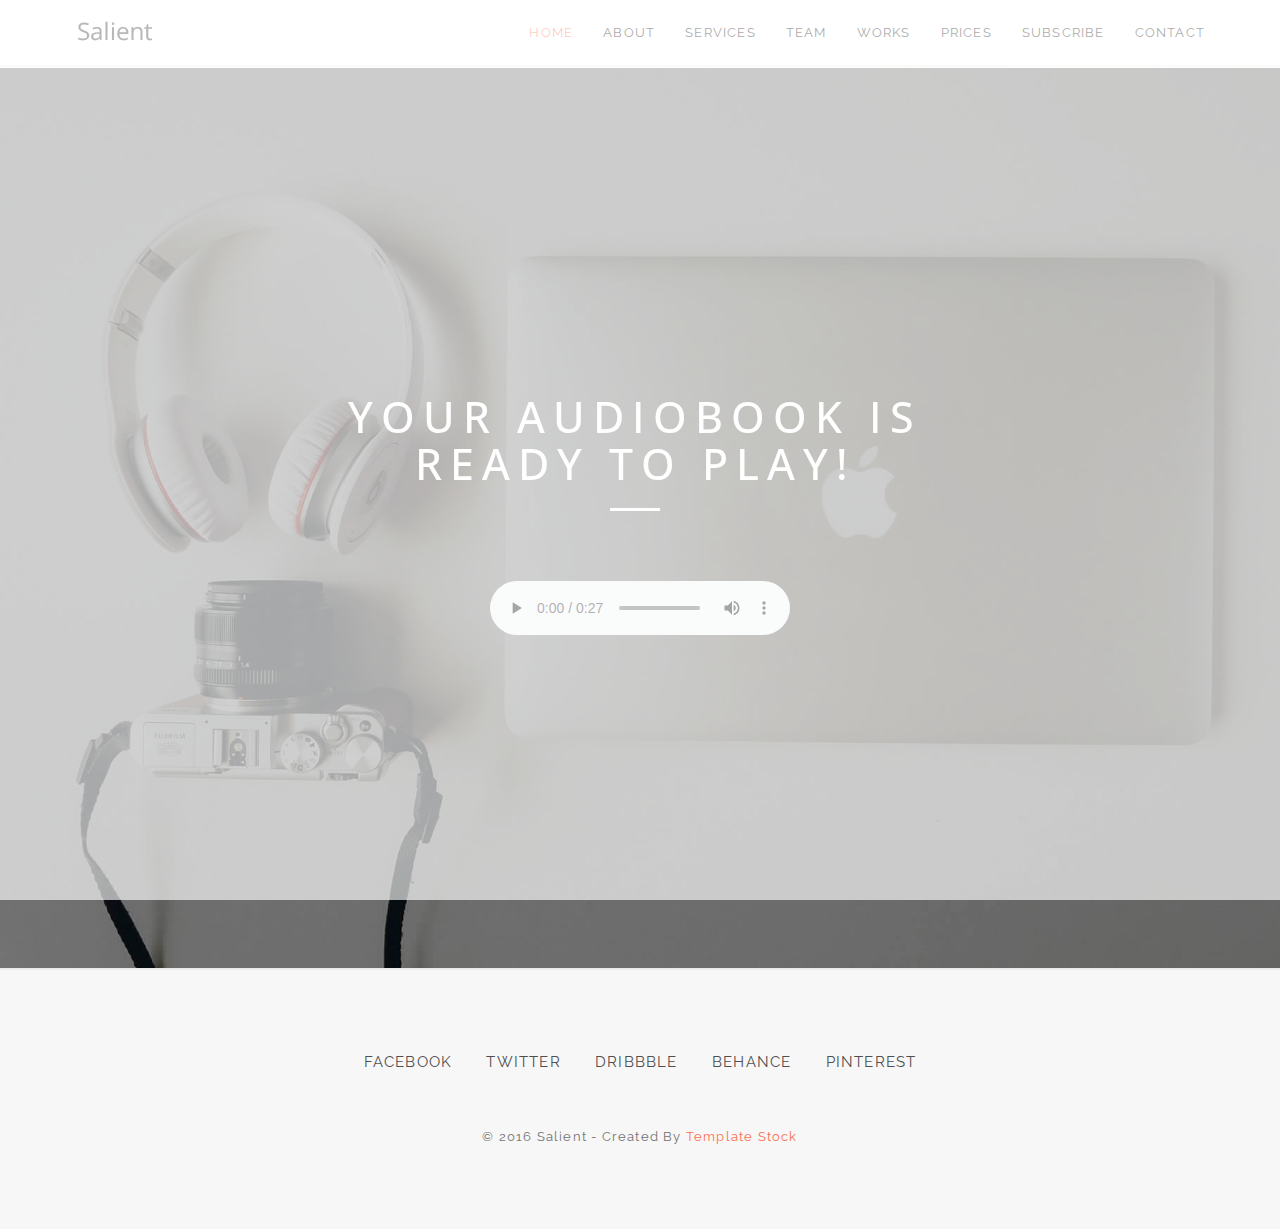
==== commit 059d70ab: "commit september" ====
--- a/templates/index.html
+++ b/templates/index.html
@@ -1,203 +1,203 @@
-﻿<!DOCTYPE html>
-<!--
-	Salient by TEMPLATE STOCK
-	templatestock.co @templatestock
-	Released for free under the Creative Commons Attribution 3.0 license (templated.co/license)
--->
-<html lang="en">
-<head>
-
-  <meta charset="utf-8">
-  <meta http-equiv="X-UA-Compatible" content="IE=edge">
-  <meta name="viewport" content="width=device-width, initial-scale=1">
-  <title>Salient - Free Responsive HTML5 Template | Template Stock</title>
-
-  <!-- Custom Google fonts -->
-  <link href='http://fonts.googleapis.com/css?family=Raleway:400,500,300,700' rel='stylesheet' type='text/css'>
-  <link href="http://fonts.googleapis.com/css?family=Crimson+Text:400,600" rel="stylesheet" type="text/css">
-  <link href="http://fonts.googleapis.com/css?family=Open+Sans:400,300,600" rel="stylesheet" type="text/css">
-
-  <!-- Bootstrap CSS Style -->
-  <link rel="stylesheet" href="assets/css/bootstrap.min.css">
-
-  <!-- Template CSS Style -->
-  <link rel="stylesheet" href="assets/css/style.css">
-
-  <!-- Animate CSS  -->
-  <link rel="stylesheet" href="assets/css/animate.css">
-
-  <!-- FontAwesome 4.3.0 Icons  -->
-  <link rel="stylesheet" href="assets/css/font-awesome.min.css">
-
-  <!-- et line font  -->
-  <link rel="stylesheet" href="assets/css/et-line-font/style.css">
-
-  <!-- BXslider CSS  -->
-  <link rel="stylesheet" href="assets/css/bxslider/jquery.bxslider.css">
-
-  <!-- Owl Carousel CSS Style -->
-  <link rel="stylesheet" href="assets/css/owl-carousel/owl.carousel.css">
-  <link rel="stylesheet" href="assets/css/owl-carousel/owl.theme.css">
-  <link rel="stylesheet" href="assets/css/owl-carousel/owl.transitions.css">
-
-  <!-- Magnific-Popup CSS Style -->
-  <link rel="stylesheet" href="assets/css/magnific-popup/magnific-popup.css">
-
-  <!-- HTML5 Shim and Respond.js IE8 support of HTML5 elements and media queries -->
-  <!-- WARNING: Respond.js doesn't work if you view the page via file:// -->
-  <!--[if lt IE 9]>
-    <script src="https://oss.maxcdn.com/html5shiv/3.7.2/html5shiv.min.js"></script>
-    <script src="https://oss.maxcdn.com/respond/1.4.2/respond.min.js"></script>
-  <![endif]-->
-	
-</head>
-<body>
-
-  <!-- Preload the Whole Page -->
-  <div id="preloader">      
-    <div id="loading-animation">&nbsp;</div>
-  </div>
-
-  <!-- Navbar -->
-  <header class="header">
-    <nav class="navbar navbar-default navbar-static-top">
-      <div class="container">
-      <!-- Brand and toggle get grouped for better mobile display -->
-        <div class="navbar-header">
-          <button type="button" class="navbar-toggle collapsed" data-toggle="collapse" data-target="#navigation-nav">
-            <span class="sr-only">Toggle navigation</span>
-            <span class="icon-bar"></span>
-            <span class="icon-bar"></span>
-            <span class="icon-bar"></span>
-          </button>
-           <a class="navbar-brand" href="#"><img src="assets/images/logo.png" alt=""></a>
-        </div>
-        <!-- Collect the nav links, forms, and other content for toggling -->
-        <div class="collapse navbar-collapse" id="navigation-nav">
-          <ul class="nav navbar-nav navbar-right">
-            <li class="active"><a class="section-scroll" href="#wrapper">Home</a></li>
-            <li><a href="#landing-offer">About</a></li>
-            <li><a href="#features-section">Services</a></li>
-            <li><a href="#team-section">Team</a></li>
-            <li><a href="#screenshots-section">Works</a></li>
-            <li><a href="#prices-section">Prices</a></li>
-            <li><a href="#subscribe-section">Subscribe</a></li>
-            <li><a href="#contact-section">Contact</a></li>
-          </ul>
-        </div><!-- /.navbar-collapse -->
-      </div><!-- /.container -->
-    </nav>
-  </header>
-  <!-- End Navbar -->
-
-  <div id="wrapper">
-
-  <!-- Hero
-  ================================================== -->
-    <section>
-      <div id="hero-section" class="landing-hero" data-stellar-background-ratio="0">
-        <div class="hero-content">
-          <div class="container">
-            <div class="row">
-              <div class="col-sm-8 col-sm-offset-2">
-
-                <div class="hero-text">
-                  <div class="herolider">
-                    <ul class="caption-slides">
-
-                      <li class="caption">
-                        <h1>Your Audiobook Is Ready To Play!</h1>
-                        <div class="div-line"></div>
-                        <p class="hero" id="video-file-name"></p>
-                      </li>
-
-                      <li class="caption">
-                        <h1>Click to Play</h1>
-                        <div class="div-line"></div>
-                        <p class="hero">Design &amp; Development</p>
-                      </li>
-
-
-                    </ul>
-                  </div> <!-- end herolider -->
-                </div> <!-- end hero-text -->
-
-                <div class="hero-btn">
-                  <div class="container-md">
-                    <audio controls preload="auto">
-                        <source src="../audio/transcript.mp3" type="audio/mpeg">
-                    </audio>
-                </div> <!-- end hero-btn -->
-
-              </div> <!-- end col-md-6 -->
-            </div> <!-- end row -->
-          </div> <!-- End container -->
-        </div> <!-- End hero-content -->
-      </div> <!-- End hero-section -->
-    </section>
-    <!-- End hero section -->
-
-
-    <section>
-      <div class="sep-section"></div>
-    </section>
-
-   
-    <!-- Footer
-    ================================================== -->
-    <footer>
-      <div id="footer-section" class="text-center">
-        <div class="container">
-          <div class="row">
-            <div class="col-sm-8 col-sm-offset-2">
-              <ul class="footer-social-links">
-                <li><a href="#">Facebook</a></li>
-                <li><a href="#">Twitter</a></li>
-                <li><a href="#">Dribbble</a></li>
-                <li><a href="#">Behance</a></li>
-                <li><a href="#">Pinterest</a></li>
-              </ul>
-              <p class="copyright">
-                &copy; 2016 Salient - Created By <a href="http://templatestock.co">Template Stock</a>
-              </p>
-            </div> <!-- End col-sm-8 -->
-          </div> <!-- End row -->
-        </div> <!-- End container -->
-      </div> <!-- End footer-section  -->
-    </footer>
-    <!-- End footer -->
-
-  </div> <!-- End wrapper -->
-
-  <!-- Back-to-top
-  ================================================== -->
-  <div class="back-to-top">
-    <i class="fa fa-angle-up fa-3x"></i>
-  </div> <!-- end back-to-top -->
-
-  <!-- JS libraries and scripts -->
-  <script src="assets/js/jquery-1.11.3.min.js"></script>
-  <script src="assets/js/bootstrap.min.js"></script>
-  <script src="assets/js/bootstrap-hover-dropdown.min.js"></script>
-  <script src="assets/js/jquery.appear.min.js"></script>
-  <script src="assets/js/jquery.bxslider.min.js"></script>
-  <script src="assets/js/jquery.owl.carousel.min.js"></script>
-  <script src="assets/js/jquery.countTo.js"></script>
-  <script src="assets/js/jquery.easing.1.3.js"></script>
-  <script src="assets/js/jquery.imagesloaded.min.js"></script>
-  <script src="assets/js/jquery.isotope.js"></script>
-  <script src="assets/js/jquery.placeholder.js"></script>
-  <script src="assets/js/jquery.smoothscroll.js"></script>
-  <script src="assets/js/jquery.stellar.min.js"></script>
-  <script src="assets/js/jquery.waypoints.js"></script>
-  <script src="assets/js/jquery.fitvids.js"></script>
-  <script src="assets/js/jquery.magnific-popup.min.js"></script>
-  <script src="assets/js/jquery.ajaxchimp.min.js"></script>
-  <script src="assets/js/jquery.countdown.js"></script>
-  <script src="assets/js/jquery.navbar-scroll.js"></script>
-  <script src="http://maps.google.com/maps/api/js?sensor=false"></script>
-  <script src="assets/js/jquery.gmaps.js"></script>
-  <script src="assets/js/main.js"></script>
-
-</body>
+﻿<!DOCTYPE html>
+<!--
+	Salient by TEMPLATE STOCK
+	templatestock.co @templatestock
+	Released for free under the Creative Commons Attribution 3.0 license (templated.co/license)
+-->
+<html lang="en">
+<head>
+
+  <meta charset="utf-8">
+  <meta http-equiv="X-UA-Compatible" content="IE=edge">
+  <meta name="viewport" content="width=device-width, initial-scale=1">
+  <title>Salient - Free Responsive HTML5 Template | Template Stock</title>
+
+  <!-- Custom Google fonts -->
+  <link href='http://fonts.googleapis.com/css?family=Raleway:400,500,300,700' rel='stylesheet' type='text/css'>
+  <link href="http://fonts.googleapis.com/css?family=Crimson+Text:400,600" rel="stylesheet" type="text/css">
+  <link href="http://fonts.googleapis.com/css?family=Open+Sans:400,300,600" rel="stylesheet" type="text/css">
+
+  <!-- Bootstrap CSS Style -->
+  <link rel="stylesheet" href="assets/css/bootstrap.min.css">
+
+  <!-- Template CSS Style -->
+  <link rel="stylesheet" href="assets/css/style.css">
+
+  <!-- Animate CSS  -->
+  <link rel="stylesheet" href="assets/css/animate.css">
+
+  <!-- FontAwesome 4.3.0 Icons  -->
+  <link rel="stylesheet" href="assets/css/font-awesome.min.css">
+
+  <!-- et line font  -->
+  <link rel="stylesheet" href="assets/css/et-line-font/style.css">
+
+  <!-- BXslider CSS  -->
+  <link rel="stylesheet" href="assets/css/bxslider/jquery.bxslider.css">
+
+  <!-- Owl Carousel CSS Style -->
+  <link rel="stylesheet" href="assets/css/owl-carousel/owl.carousel.css">
+  <link rel="stylesheet" href="assets/css/owl-carousel/owl.theme.css">
+  <link rel="stylesheet" href="assets/css/owl-carousel/owl.transitions.css">
+
+  <!-- Magnific-Popup CSS Style -->
+  <link rel="stylesheet" href="assets/css/magnific-popup/magnific-popup.css">
+
+  <!-- HTML5 Shim and Respond.js IE8 support of HTML5 elements and media queries -->
+  <!-- WARNING: Respond.js doesn't work if you view the page via file:// -->
+  <!--[if lt IE 9]>
+    <script src="https://oss.maxcdn.com/html5shiv/3.7.2/html5shiv.min.js"></script>
+    <script src="https://oss.maxcdn.com/respond/1.4.2/respond.min.js"></script>
+  <![endif]-->
+	
+</head>
+<body>
+
+  <!-- Preload the Whole Page -->
+  <div id="preloader">      
+    <div id="loading-animation">&nbsp;</div>
+  </div>
+
+  <!-- Navbar -->
+  <header class="header">
+    <nav class="navbar navbar-default navbar-static-top">
+      <div class="container">
+      <!-- Brand and toggle get grouped for better mobile display -->
+        <div class="navbar-header">
+          <button type="button" class="navbar-toggle collapsed" data-toggle="collapse" data-target="#navigation-nav">
+            <span class="sr-only">Toggle navigation</span>
+            <span class="icon-bar"></span>
+            <span class="icon-bar"></span>
+            <span class="icon-bar"></span>
+          </button>
+           <a class="navbar-brand" href="#"><img src="assets/images/logo.png" alt=""></a>
+        </div>
+        <!-- Collect the nav links, forms, and other content for toggling -->
+        <div class="collapse navbar-collapse" id="navigation-nav">
+          <ul class="nav navbar-nav navbar-right">
+            <li class="active"><a class="section-scroll" href="#wrapper">Home</a></li>
+            <li><a href="#landing-offer">About</a></li>
+            <li><a href="#features-section">Services</a></li>
+            <li><a href="#team-section">Team</a></li>
+            <li><a href="#screenshots-section">Works</a></li>
+            <li><a href="#prices-section">Prices</a></li>
+            <li><a href="#subscribe-section">Subscribe</a></li>
+            <li><a href="#contact-section">Contact</a></li>
+          </ul>
+        </div><!-- /.navbar-collapse -->
+      </div><!-- /.container -->
+    </nav>
+  </header>
+  <!-- End Navbar -->
+
+  <div id="wrapper">
+
+  <!-- Hero
+  ================================================== -->
+    <section>
+      <div id="hero-section" class="landing-hero" data-stellar-background-ratio="0">
+        <div class="hero-content">
+          <div class="container">
+            <div class="row">
+              <div class="col-sm-8 col-sm-offset-2">
+
+                <div class="hero-text">
+                  <div class="herolider">
+                    <ul class="caption-slides">
+
+                      <li class="caption">
+                        <h1>Your Audiobook Is Ready To Play!</h1>
+                        <div class="div-line"></div>
+                        <p class="hero" id="video-file-name"></p>
+                      </li>
+
+                      <li class="caption">
+                        <h1>Click to Play</h1>
+                        <div class="div-line"></div>
+                        <p class="hero">Design &amp; Development</p>
+                      </li>
+
+
+                    </ul>
+                  </div> <!-- end herolider -->
+                </div> <!-- end hero-text -->
+
+                <div class="hero-btn">
+                  <div class="container-md">
+                    <audio controls preload="auto">
+                        <source src="../audio/transcript.mp3" type="audio/mpeg">
+                    </audio>
+                </div> <!-- end hero-btn -->
+
+              </div> <!-- end col-md-6 -->
+            </div> <!-- end row -->
+          </div> <!-- End container -->
+        </div> <!-- End hero-content -->
+      </div> <!-- End hero-section -->
+    </section>
+    <!-- End hero section -->
+
+
+    <section>
+      <div class="sep-section"></div>
+    </section>
+
+   
+    <!-- Footer
+    ================================================== -->
+    <footer>
+      <div id="footer-section" class="text-center">
+        <div class="container">
+          <div class="row">
+            <div class="col-sm-8 col-sm-offset-2">
+              <ul class="footer-social-links">
+                <li><a href="#">Facebook</a></li>
+                <li><a href="#">Twitter</a></li>
+                <li><a href="#">Dribbble</a></li>
+                <li><a href="#">Behance</a></li>
+                <li><a href="#">Pinterest</a></li>
+              </ul>
+              <p class="copyright">
+                &copy; 2016 Salient - Created By <a href="http://templatestock.co">Template Stock</a>
+              </p>
+            </div> <!-- End col-sm-8 -->
+          </div> <!-- End row -->
+        </div> <!-- End container -->
+      </div> <!-- End footer-section  -->
+    </footer>
+    <!-- End footer -->
+
+  </div> <!-- End wrapper -->
+
+  <!-- Back-to-top
+  ================================================== -->
+  <div class="back-to-top">
+    <i class="fa fa-angle-up fa-3x"></i>
+  </div> <!-- end back-to-top -->
+
+  <!-- JS libraries and scripts -->
+  <script src="assets/js/jquery-1.11.3.min.js"></script>
+  <script src="assets/js/bootstrap.min.js"></script>
+  <script src="assets/js/bootstrap-hover-dropdown.min.js"></script>
+  <script src="assets/js/jquery.appear.min.js"></script>
+  <script src="assets/js/jquery.bxslider.min.js"></script>
+  <script src="assets/js/jquery.owl.carousel.min.js"></script>
+  <script src="assets/js/jquery.countTo.js"></script>
+  <script src="assets/js/jquery.easing.1.3.js"></script>
+  <script src="assets/js/jquery.imagesloaded.min.js"></script>
+  <script src="assets/js/jquery.isotope.js"></script>
+  <script src="assets/js/jquery.placeholder.js"></script>
+  <script src="assets/js/jquery.smoothscroll.js"></script>
+  <script src="assets/js/jquery.stellar.min.js"></script>
+  <script src="assets/js/jquery.waypoints.js"></script>
+  <script src="assets/js/jquery.fitvids.js"></script>
+  <script src="assets/js/jquery.magnific-popup.min.js"></script>
+  <script src="assets/js/jquery.ajaxchimp.min.js"></script>
+  <script src="assets/js/jquery.countdown.js"></script>
+  <script src="assets/js/jquery.navbar-scroll.js"></script>
+  <script src="http://maps.google.com/maps/api/js?sensor=false"></script>
+  <script src="assets/js/jquery.gmaps.js"></script>
+  <script src="assets/js/main.js"></script>
+
+</body>
 </html>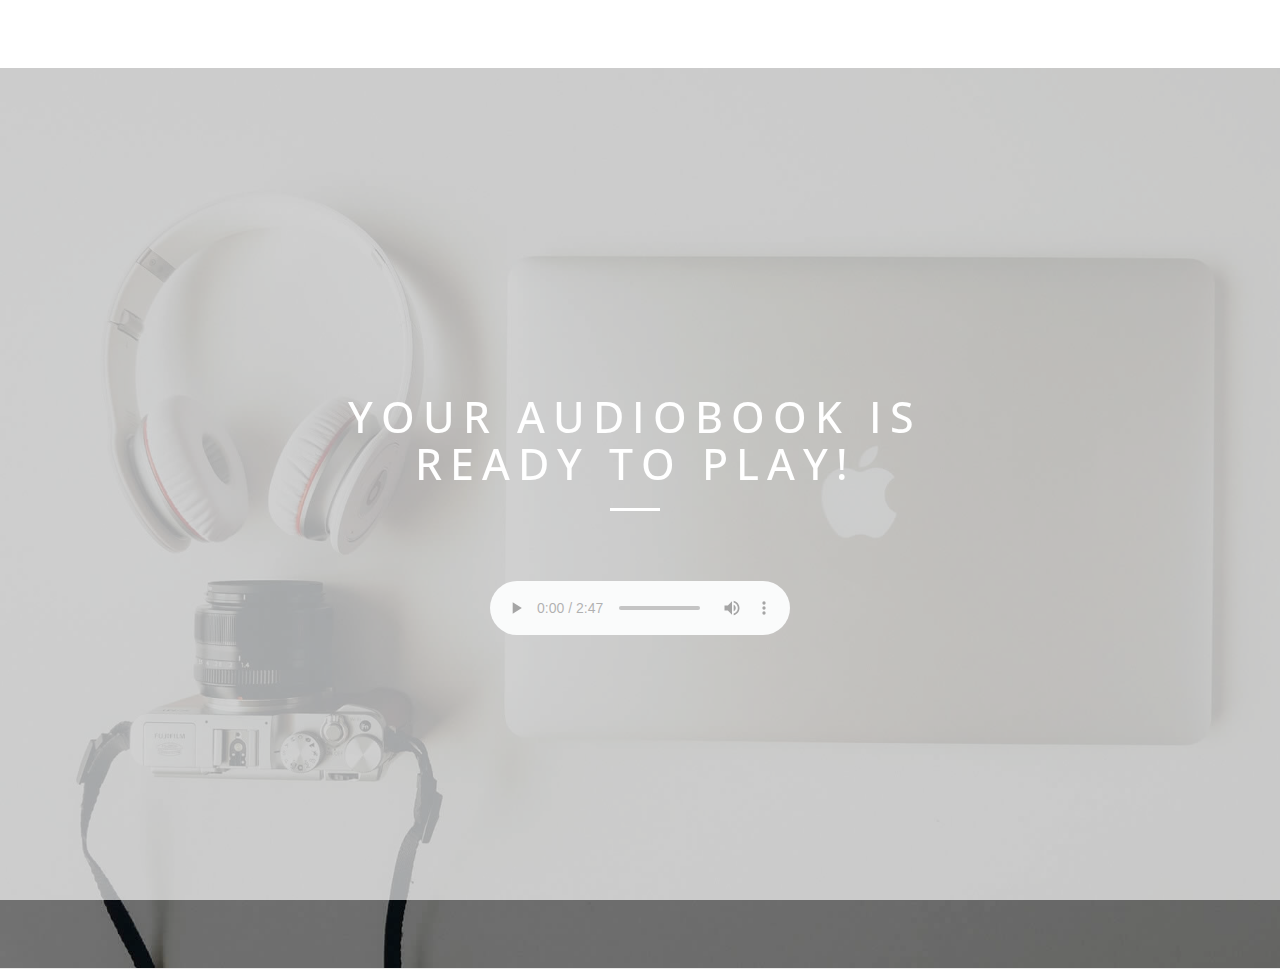
==== commit fde396cc: "commit" ====
--- a/templates/index.html
+++ b/templates/index.html
@@ -10,7 +10,7 @@
   <meta charset="utf-8">
   <meta http-equiv="X-UA-Compatible" content="IE=edge">
   <meta name="viewport" content="width=device-width, initial-scale=1">
-  <title>Salient - Free Responsive HTML5 Template | Template Stock</title>
+  <title>Player | Python Dubbing</title>
 
   <!-- Custom Google fonts -->
   <link href='http://fonts.googleapis.com/css?family=Raleway:400,500,300,700' rel='stylesheet' type='text/css'>
@@ -58,37 +58,6 @@
     <div id="loading-animation">&nbsp;</div>
   </div>
 
-  <!-- Navbar -->
-  <header class="header">
-    <nav class="navbar navbar-default navbar-static-top">
-      <div class="container">
-      <!-- Brand and toggle get grouped for better mobile display -->
-        <div class="navbar-header">
-          <button type="button" class="navbar-toggle collapsed" data-toggle="collapse" data-target="#navigation-nav">
-            <span class="sr-only">Toggle navigation</span>
-            <span class="icon-bar"></span>
-            <span class="icon-bar"></span>
-            <span class="icon-bar"></span>
-          </button>
-           <a class="navbar-brand" href="#"><img src="assets/images/logo.png" alt=""></a>
-        </div>
-        <!-- Collect the nav links, forms, and other content for toggling -->
-        <div class="collapse navbar-collapse" id="navigation-nav">
-          <ul class="nav navbar-nav navbar-right">
-            <li class="active"><a class="section-scroll" href="#wrapper">Home</a></li>
-            <li><a href="#landing-offer">About</a></li>
-            <li><a href="#features-section">Services</a></li>
-            <li><a href="#team-section">Team</a></li>
-            <li><a href="#screenshots-section">Works</a></li>
-            <li><a href="#prices-section">Prices</a></li>
-            <li><a href="#subscribe-section">Subscribe</a></li>
-            <li><a href="#contact-section">Contact</a></li>
-          </ul>
-        </div><!-- /.navbar-collapse -->
-      </div><!-- /.container -->
-    </nav>
-  </header>
-  <!-- End Navbar -->
 
   <div id="wrapper">
 
@@ -105,7 +74,7 @@
                   <div class="herolider">
                     <ul class="caption-slides">
 
-                      <li class="caption">
+                      <li class="caption" style="justify-content: center;">
                         <h1>Your Audiobook Is Ready To Play!</h1>
                         <div class="div-line"></div>
                         <p class="hero" id="video-file-name"></p>
@@ -143,29 +112,6 @@
     </section>
 
    
-    <!-- Footer
-    ================================================== -->
-    <footer>
-      <div id="footer-section" class="text-center">
-        <div class="container">
-          <div class="row">
-            <div class="col-sm-8 col-sm-offset-2">
-              <ul class="footer-social-links">
-                <li><a href="#">Facebook</a></li>
-                <li><a href="#">Twitter</a></li>
-                <li><a href="#">Dribbble</a></li>
-                <li><a href="#">Behance</a></li>
-                <li><a href="#">Pinterest</a></li>
-              </ul>
-              <p class="copyright">
-                &copy; 2016 Salient - Created By <a href="http://templatestock.co">Template Stock</a>
-              </p>
-            </div> <!-- End col-sm-8 -->
-          </div> <!-- End row -->
-        </div> <!-- End container -->
-      </div> <!-- End footer-section  -->
-    </footer>
-    <!-- End footer -->
 
   </div> <!-- End wrapper -->
 
